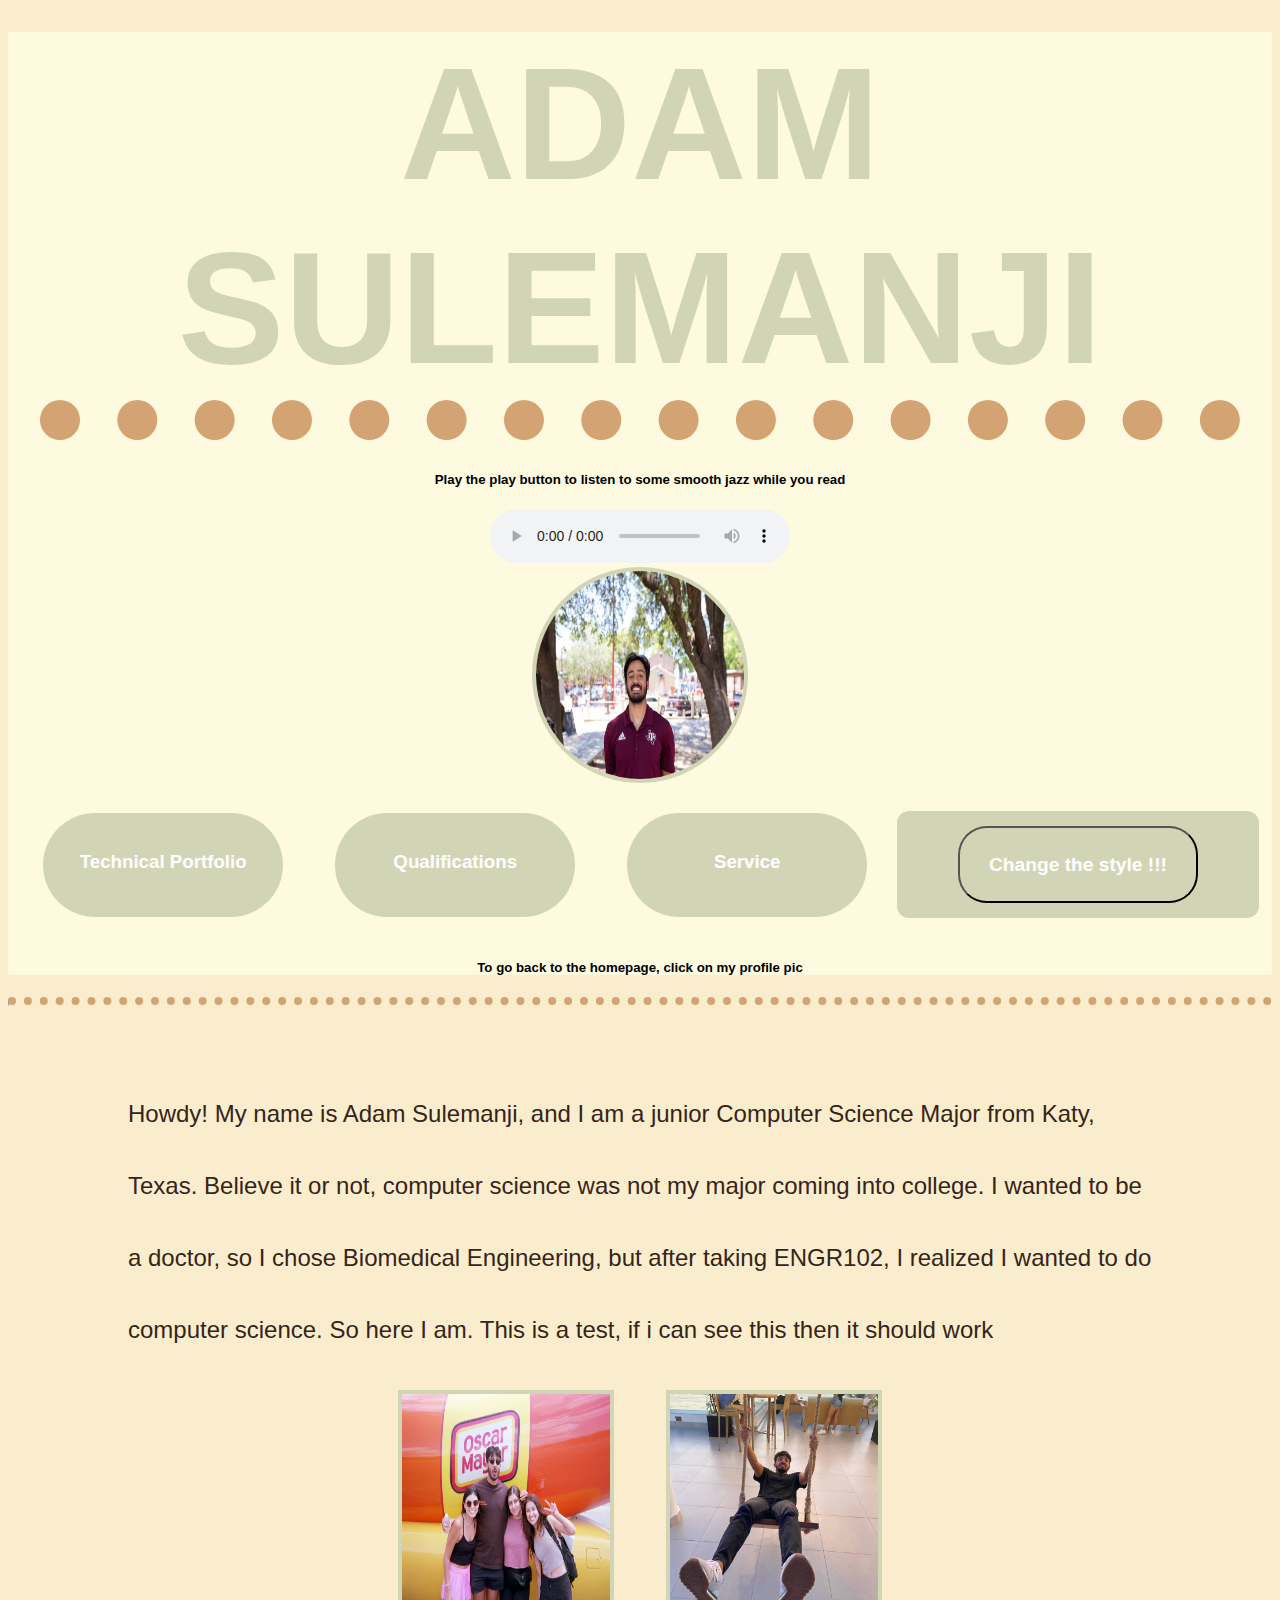
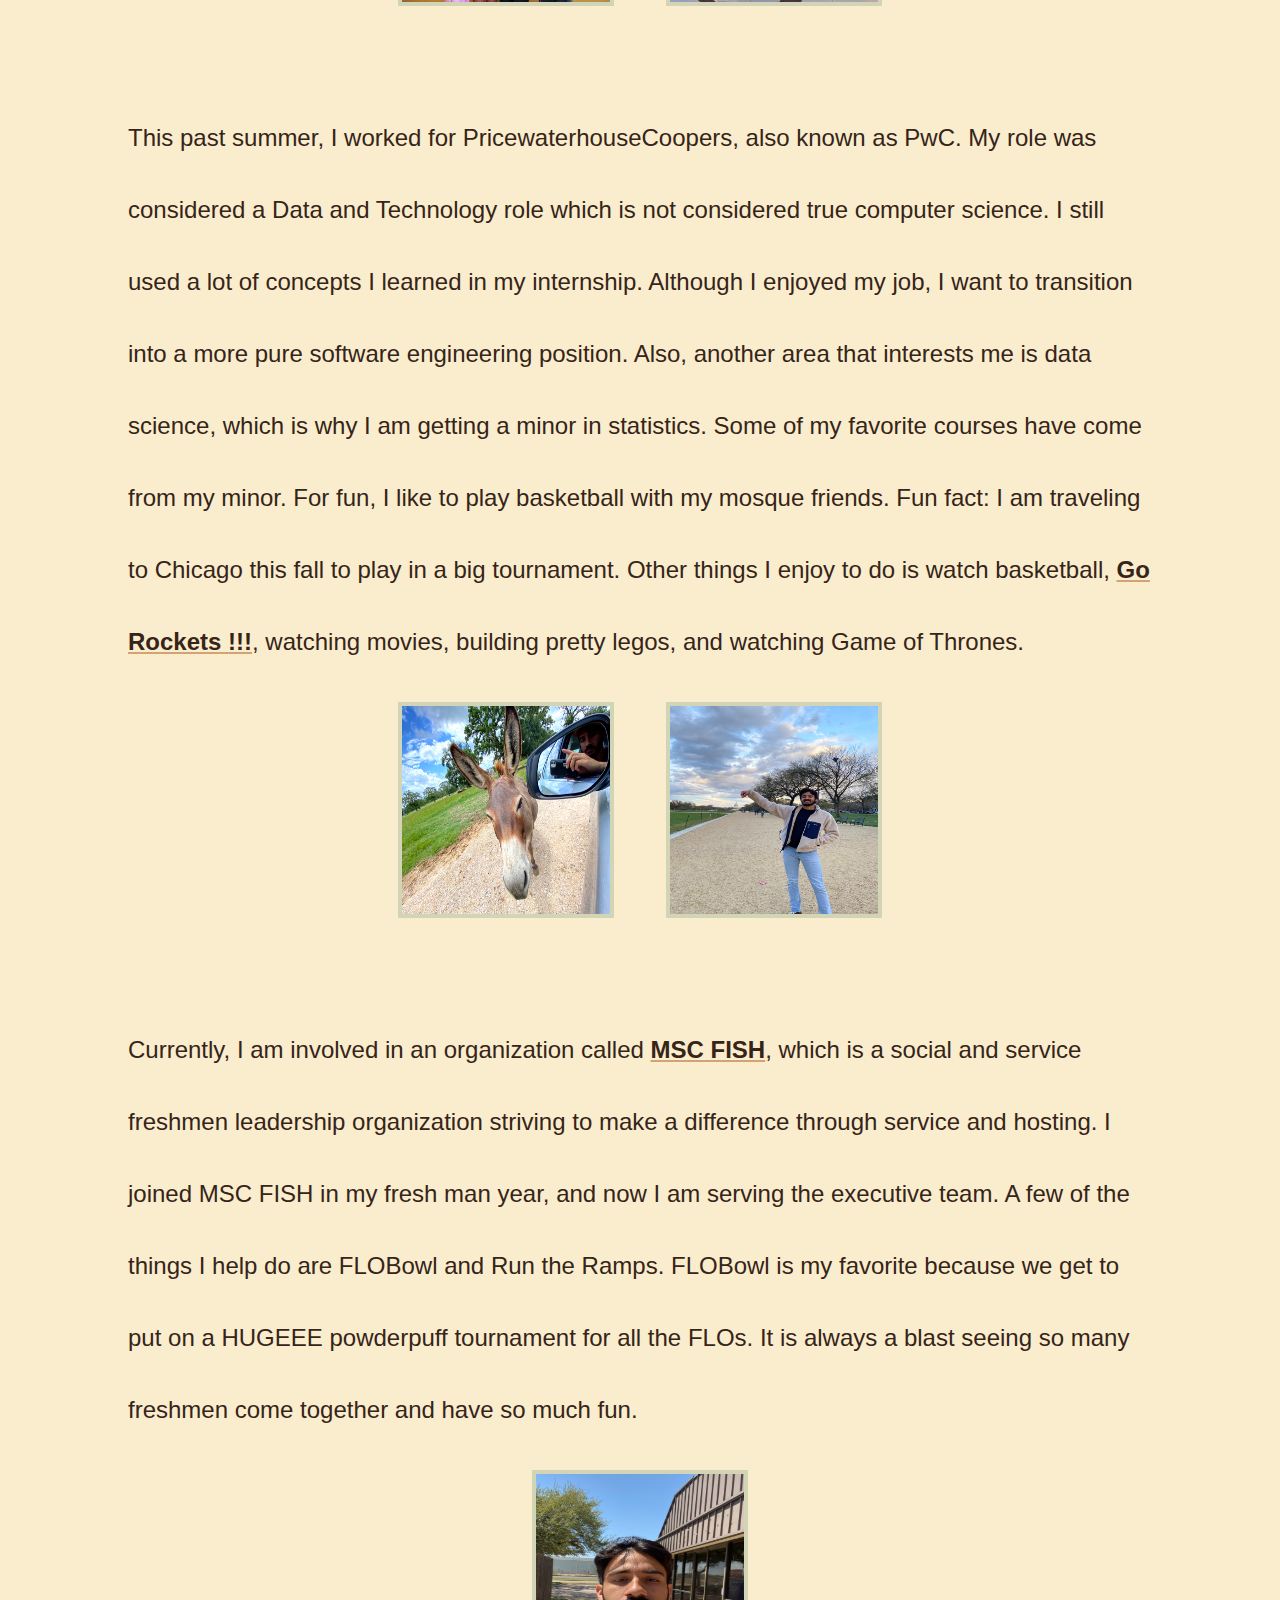
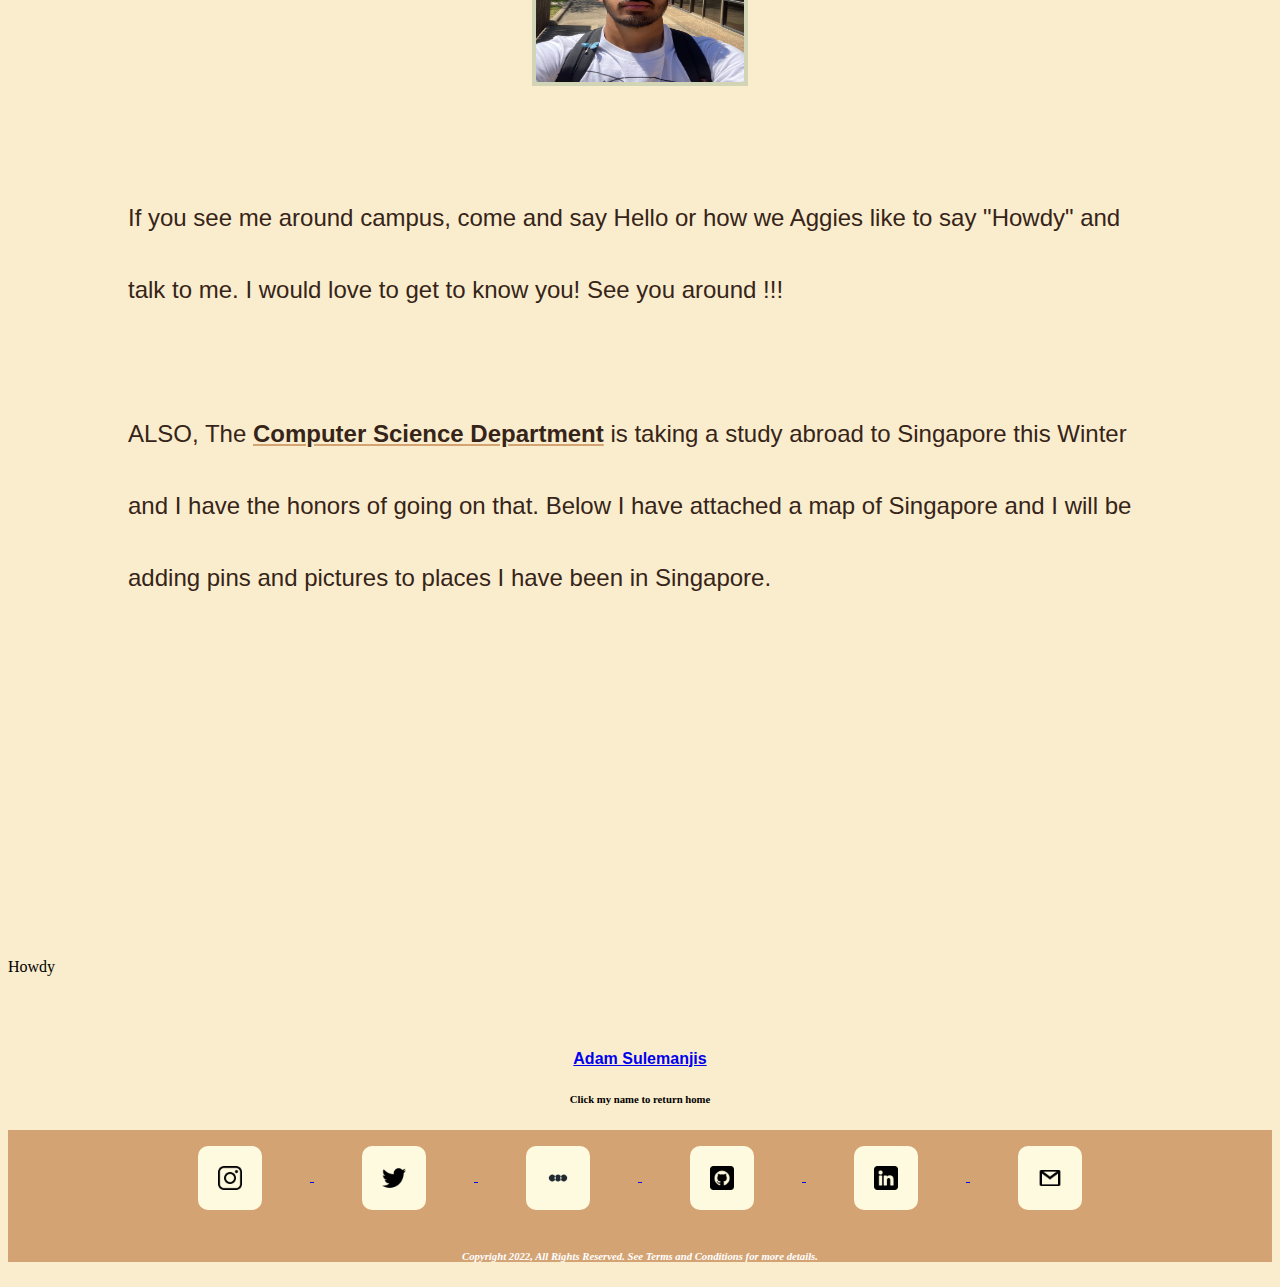
==== index.html @ b47b207d "lebron james" ====
<!DOCTYPE html>
<html lang = "en-US">
    <head>
        <title>Lebron James</title>
        <link rel="stylesheet" type="text/css" href="style2.css"></link>
    </head>
    <body class = "background-color">
        <script src="functions.js"></script>
        <header id = "heads">
            <div class = "name">
                <h1>Adam Sulemanji</h1>
            </div>
            <center>
                <h5 class = "small-texts">Play the play button to listen to some smooth jazz while you read</h5>
                <audio controls autoplay>
                    <source src="jazz_music.mp3" type="audio/mp3">
                </audio>
            </center>
            <div class = "container">
                <div class = "headshot">
                    <a href =  "index.html">
                        <img src= "pictures/headshot.jpg"> </img>
                    </a>
                </div>
                <div class = "text-headers">
                    <a href = "technical.html">
                        <h3>
                            Technical Portfolio
                        </h3>
                    </a>
                    <a href = "qualifications.html">
                        <h3>
                            Qualifications
                        </h3>
                    </a>
                    <a href = "service.html">
                        <h3>
                            Service
                        </h3>
                    </a>

                    <div class = "button">
                        <button type=”button” onclick="changeStyler()"><b>Change the style !!!</b></button>
                        <script src="functions.js"></script>
                    </div>
                </div>
                <h5 class = "small-texts">
                    To go back to the homepage, click on my profile pic
                </h5>
            </div>
        </header>
        <hr>
        <div class = "body-paragraph">
            <p id = "main-paragraph">
                Howdy! My name is Adam Sulemanji, and I am a junior Computer Science Major from Katy, Texas. Believe it or not, computer science was not my major
                coming into college. I wanted to be a doctor, so I chose Biomedical Engineering, but after taking ENGR102, I realized I wanted to do computer science.
                So here I am.

                This is a test, if i can see this then it should work
            </p>
            <center>
                <img src = "pictures/glizzy.jpg"> </img>
                <img src = "pictures/swing.jpg"> </img>
            </center>
            <p id = "main-paragraph"> This past summer, I worked for PricewaterhouseCoopers, also known as PwC. My role was considered a Data and Technology role
                which is not considered true computer science. I still used a lot of concepts I learned in my internship. Although I enjoyed my job, I want
                to transition into a more pure software engineering position. Also, another area that interests me is data science, which is why I am getting a minor
                in statistics. Some of my favorite courses have come from my minor. For fun, I like to play basketball with my mosque friends. Fun fact: I am traveling to
                Chicago this fall to play in a big tournament. Other things I enjoy to do is watch basketball, <a href = "https://www.nba.com/rockets" target = "_blank">Go Rockets !!!</a>, watching movies, building pretty legos, and watching Game of Thrones.
            </p>
                <center>
                    <img src = "pictures/donkey.jpg"> </img>
                    <img src = "pictures/holding.jpg"> </img>
                </center>
            <p id = "main-paragraph">Currently, I am involved in an organization called <a href = "https://fish.tamu.edu" target = "_blank">MSC FISH</a>, which is a social and service freshmen leadership organization striving to make a difference through service and hosting. I joined MSC FISH in my fresh
                man year, and now I am serving the executive team. A few of the things I help do are FLOBowl and Run the Ramps. FLOBowl is my favorite because we get to put on a HUGEEE powderpuff
                tournament for all the FLOs. It is always a blast seeing so many freshmen come together and have so much fun.
            </p>
                <center>
                    <img src = "pictures/haircut.jpg"> </img>
                </center>
            <p id = "main-paragraph">
                If you see me around campus, come and say Hello or how we Aggies like to say "Howdy" and talk to me. I would love to get to know you! See you around !!!
            </p>
            <p id = "main-paragraph">
                ALSO, The <a href = "https://engineering.tamu.edu/cse/index.html" target = "_blank">Computer Science Department</a> is taking a study abroad to Singapore this Winter and I have the honors of going on that. Below I have attached a map of Singapore
                and I will be adding pins and pictures to places I have been in Singapore. <br>
            </p>
            <center>
                <iframe src="https://www.google.com/maps/embed?pb=!1m18!1m12!1m3!1d255281.22544734253!2d103.70416642533152!3d1.3139961240717584!2m3!1f0!2f0!3f0!3m2!1i1024!2i768!4f13.1!3m3!1m2!1s0x31da11238a8b9375%3A0x887869cf52abf5c4!2sSingapore!5e0!3m2!1sen!2sus!4v1663107187063!5m2!1sen!2sus" width="400" height="300" style="border:0;" allowfullscreen="" loading="lazy" referrerpolicy="no-referrer-when-downgrade"></iframe>
            </center>

        </div>
        <div id="google_translate_element"></div>
        <script type="text/javascript">
        function googleTranslateElementInit() {
            new google.translate.TranslateElement({pageLanguage: 'en'}, 'google_translate_element');
        }
        </script>
        <script type="text/javascript" src="//translate.google.com/translate_a/element.js?cb=googleTranslateElementInit"></script>
        <p>Howdy</p>
        


        <div class = "body-paragraph">
            <br></br>
        </div>
        <div>
            <h4 style = "text-align: center;">
                <a href = "index.html">
                    Adam Sulemanjis
                </a>
            </h4>
            <center>
                <h6>Click my name to return home</h6>
            </center>
        </div>
        <h4 style = "text-align: center;">
        </h4>
        <footer id = "footer">
            <div class = "link-footers">
                <a href = "https://www.instagram.com/adam_sulemanji/" target="_blank">
                    <img src = "icons/instagram.png">
                </img>
                </a>
                <a href = "https://twitter.com/adam_sulemanji" target="_blank">
                    <img src = "icons/twitter.png">
                    </img>
                </a>
                <a href = "https://letterboxd.com/adamsulemanji/" target="_blank">
                    <img src = "icons/letterboxd-modified.png">
                    </img>
                </a>
                <a href = "https://github.com/adamsulemanji" target="_blank">
                    <img src = "icons/github.png">
                    </img>
                </a>
                <a href = "https://www.linkedin.com/in/adamsulemanji/" target="_blank">
                    <img src = "icons/linkedin.png">
                    </img>
                </a>
                <a href = "adam.k.sulemanji@gmail.com" target="_blank">
                    <img src = "icons/email.png">
                </img>
                </a>

            </div>
            <h6 class = "tag">
                <I>
                    Copyright 2022, All Rights Reserved. See Terms and Conditions for more details.
                </I>
            </h6>
        </footer>
    </body>
</html>
---- style2.css ----
body {
    font-family: 'Georgia', serif;
    font-weight: 400;
    background-color: #faedcd;
}

h1, h2, h3, h4, h5, h6 p {
    font-family: 'Georgia', sans-serif;
    font-weight: 700;;
}

.background-color body {
    color:#fefae0;
}

.name h1 {
    color: #d2d5b5;
    /* text-decoration: underline; */
    border-bottom: .25em dotted #d4a373;
    text-decoration-thickness: .25em;
    text-decoration-color: #d4a373;
    text-transform: uppercase;
    text-align: center;
    vertical-align: auto;
    font-size: 10em;
    margin: .2em;
    transition-duration: .5s;
}

.name h1:hover {
    color: #d4a373;
    text-decoration-color: #d2d5b5;
    border-bottom: .25em dotted #d2d5b5;
    /* transition-duration: .5s; */
}

.container {
    text-align: center;
  }

.headshot {
    width: 13em;
    height: 13em;
    display: inline;
    
}

#heads {
    background-color: #fefae0;
    width: 100%;
}
.headshot img {
    width: 13em;
    height: 13em;
    border: .25em solid;
    border-color: #d2d5b5;
    border-radius: 13em;
    vertical-align: middle;
    margin-left: 1.5em;
    margin-right: 1.5em;
    margin-bottom: 1.5em;
    transition-duration: .5s;
    

}

.headshot img:hover {
    transform: scale(2);
    
}

hr {
    border-top: .5em dotted #d4a373;
}


.text-headers a {
    text-decoration: none;
    color: white;
    display: inline-block;
    text-align: center;
    border-radius: 12.5em;
    background: #d2d5b5;
    padding: 1.25em; 
    width: 12.5em;
    height: 4em; 
    vertical-align: middle;
    justify-content: space-between;
    margin-left: 1.5em;
    margin-right: 1.5em;
    transition-duration: .5s;

    
}

#main-paragraph {
    line-height: 3em;
    font-weight: 200;
}

.text-headers {
    text-align: center;
    display: inline-block;
    justify-content: space-around;
    margin-bottom: 1em;
}


#footer {
    background-color:#d4a373;
    border: #d2d5b5;
    
}


.link-footers  {
    text-align: center;
    color: #d4a373;
    padding: 1em;
    margin: 0em;
    border-radius: 1.5em;
}

.link-footers img {
    margin-left: 3em;
    margin-right: 3em;
    border-radius: .625em;
    background: #fefae0;
    border-color: #d2d5b5;
    padding: 1.25em; 
    width: 1.5em;
    height: 1.5em; 
    vertical-align: middle;
    display: inline-block;
    transition-duration: .5s;

}

.link-footers img:hover {
    transform: scale(1.25);
    background: #d4a373;
    
}


.body-paragraph p {
    color: #362419;
    margin-top: 3em;
    margin-right: 5em;
    margin-left: 5em;
    font-family: 'Garamond', sans-serif;
    font-size: x-large;
}

/* style the image within the body paragraph class to match the other images and objects on the page */
.body-paragraph img {
    width: 13em;
    height: 13em;
    border: .25em solid;
    border-color: #d2d5b5;
    /* border-radius: 13em; */
    vertical-align: middle;
    margin-left: 1.5em;
    margin-right: 1.5em;
    margin-bottom: 1.5em;
    transition-duration: .5s;
}
/* create a styling for a button that matches the styling of this css file */
.button {
    background-color: #d2d5b5;
    border: none;
    color: white;
    padding: 15px 32px;
    text-align: center;
    text-decoration: none;
    display: inline-block;
    font-size: 16px;
    margin: 4px 2px;
    cursor: pointer;
    border-radius: 12px;
}

/* style the class resume that matches the rest of the text styling */
.resume h3 {
    color: white;
    font-family: 'Karla', sans-serif;
    font-size: large;
    text-decoration: none;
    display: inline-block;
    text-align: center;
    border-radius: 1.5em;
    background: #d2d5b5;
    padding: 1.25em; 
    width: 12.5em;
    height: 1.5em; 
    vertical-align: middle;
    justify-content: space-between;
    margin-left: 1.5em;
    margin-right: 1.5em;
    transition-duration: .5s;
}

.resume h3:hover {
    background-color: #d4a373;
    color: #d2d5b5;
    font-size: x-large;
}

/* match the button within container with the style of text-header a */
.container button {
   /* Match the style of other things within the container class */
    text-decoration: none;
    color: white;
    display: inline-block;
    text-align: center;
    border-radius: 1.5em;
    background: #d2d5b5;
    padding: 1.25em; 
    width: 12.5em;
    height: 4em; 
    vertical-align: middle;
    justify-content: space-between;
    margin-left: 1.5em;
    margin-right: 1.5em;
    font-size: larger;
    transition-duration: .5s;
}

.container button:hover {
    background: #d4a373;
    color: #d2d5b5;
    transform: scale(1.25);
    
}

.side-by-side>* {
    float: right;
    margin-right: 5px;
}

/* increase font and change background color of text-headers to pink on hover */
.text-headers a:hover {
    background-color: #d4a373;
    color: #d2d5b5;
    font-size: larger;
}

.text-headers button:hover {
    background-color: #d4a373;
    color: #d2d5b5;
    /* font-size: larger; */
}

.body-paragraph img:hover {
    transform: scale(2);
    background: #d4a373;
    
}   



.service-pics img:hover {
    transform: scale(1.5);
    background: #d4a373;
    
}

#main-paragraph a {
    text-decoration: none;
    color: #362419;
    font-weight: 700;
    transition-duration: .5s;
    text-decoration: underline;
    text-decoration-color: #d4a373;
}

.small-texts h5 {
    color: #362419;
}

.tag {
    text-align: center;
    text-decoration: none;
    color: white;
}
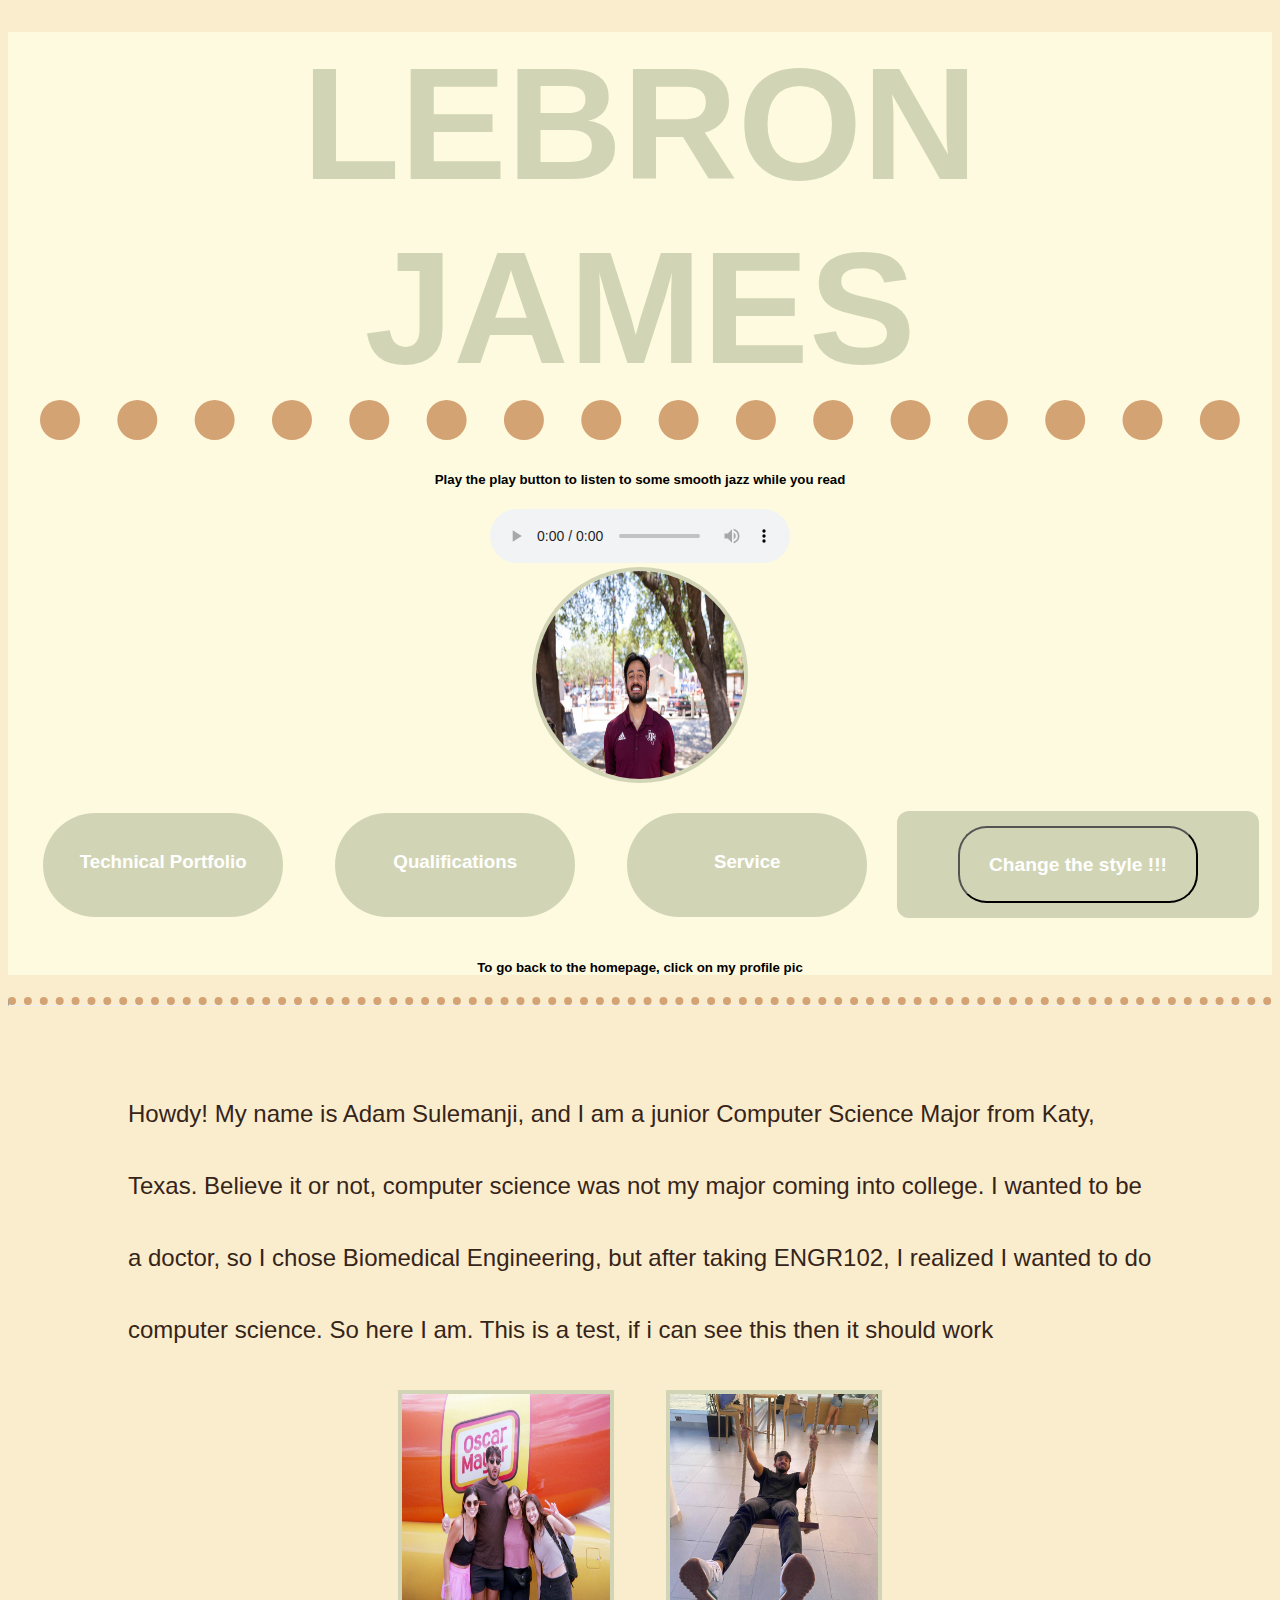
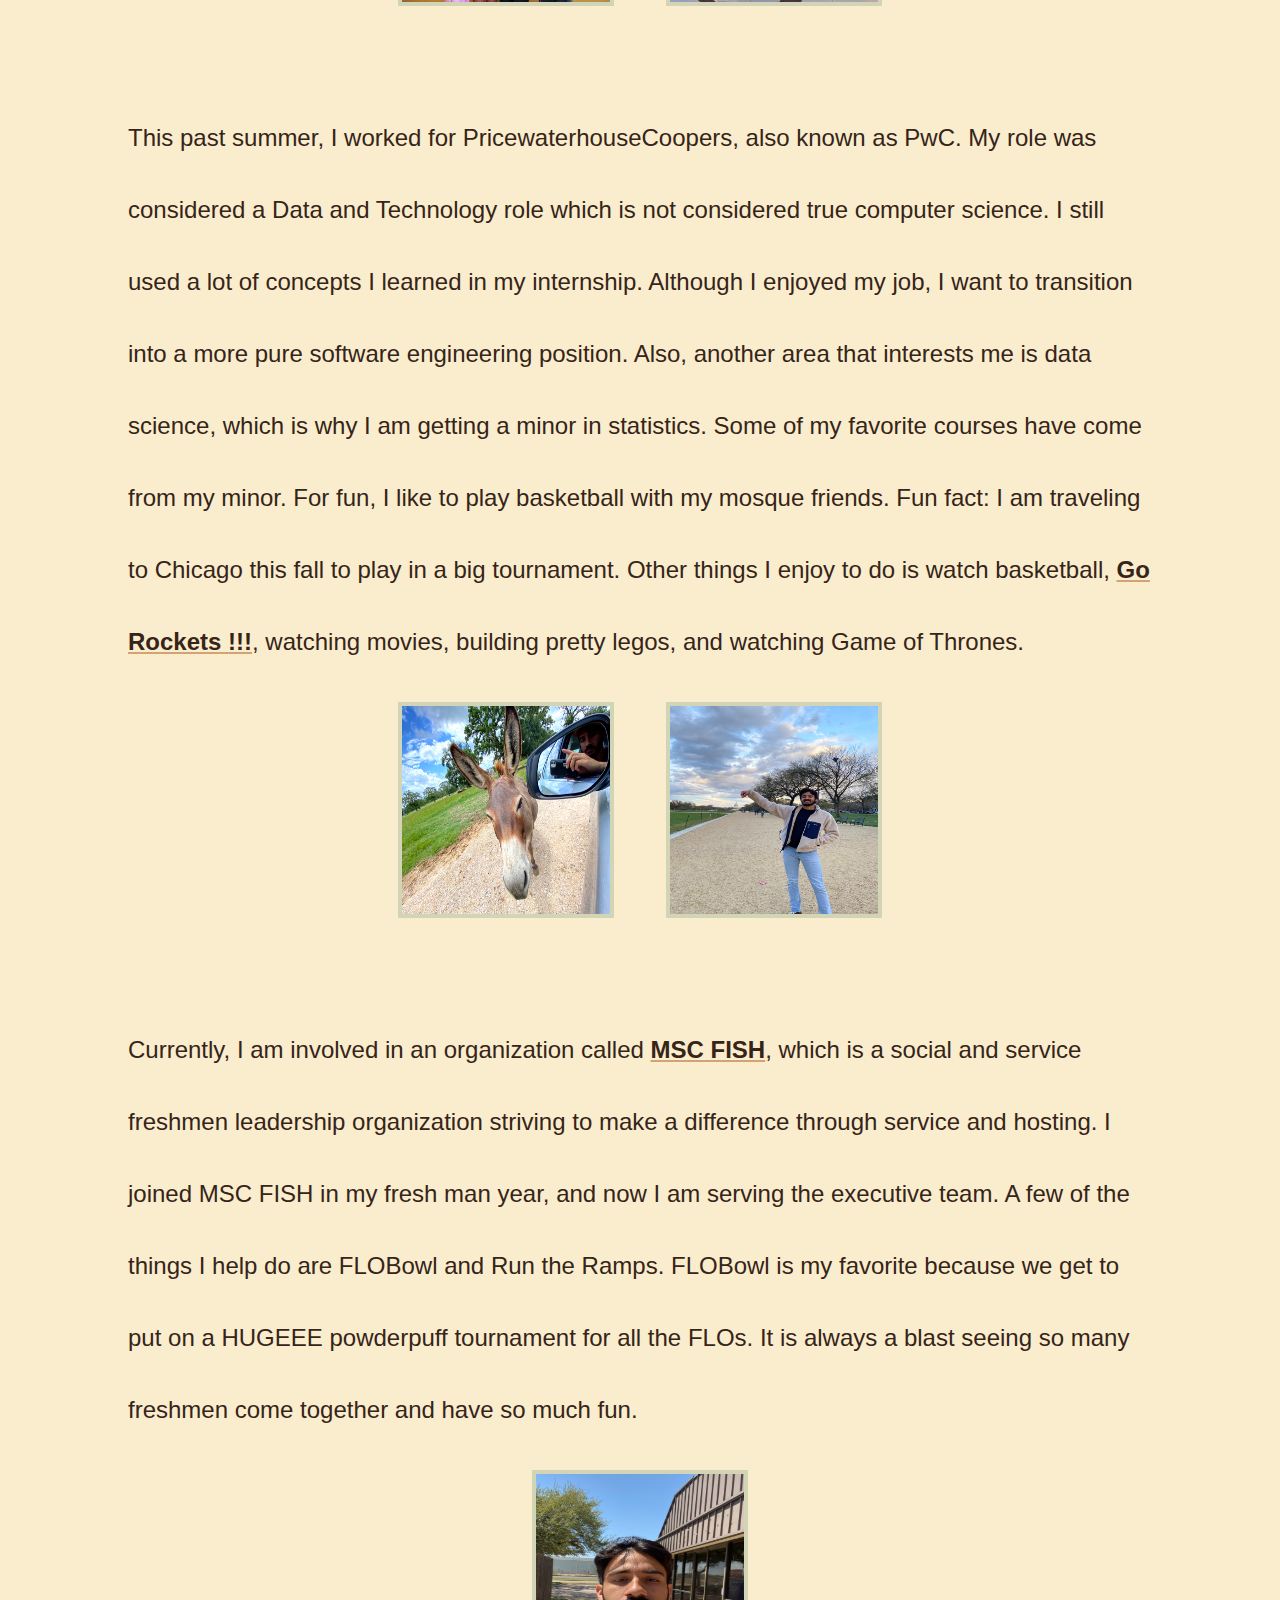
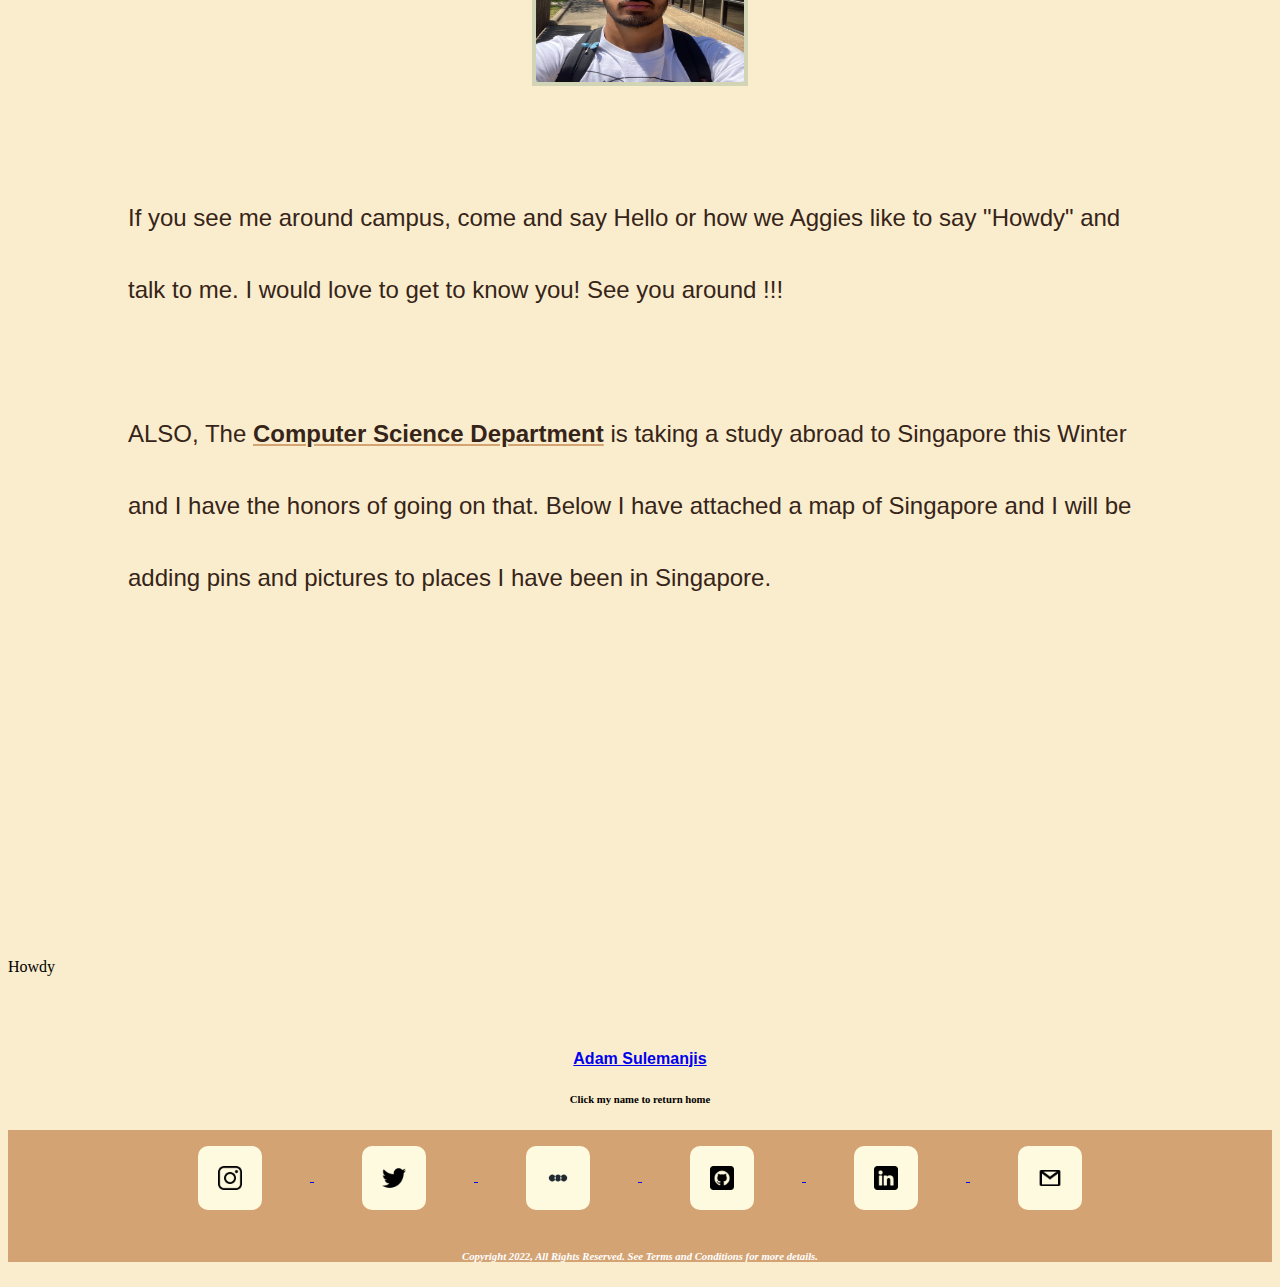
==== commit f7f6ba6d: "lebron jamesssss" ====
--- a/index.html
+++ b/index.html
@@ -8,7 +8,7 @@
         <script src="functions.js"></script>
         <header id = "heads">
             <div class = "name">
-                <h1>Adam Sulemanji</h1>
+                <h1>Lebron James</h1>
             </div>
             <center>
                 <h5 class = "small-texts">Play the play button to listen to some smooth jazz while you read</h5>
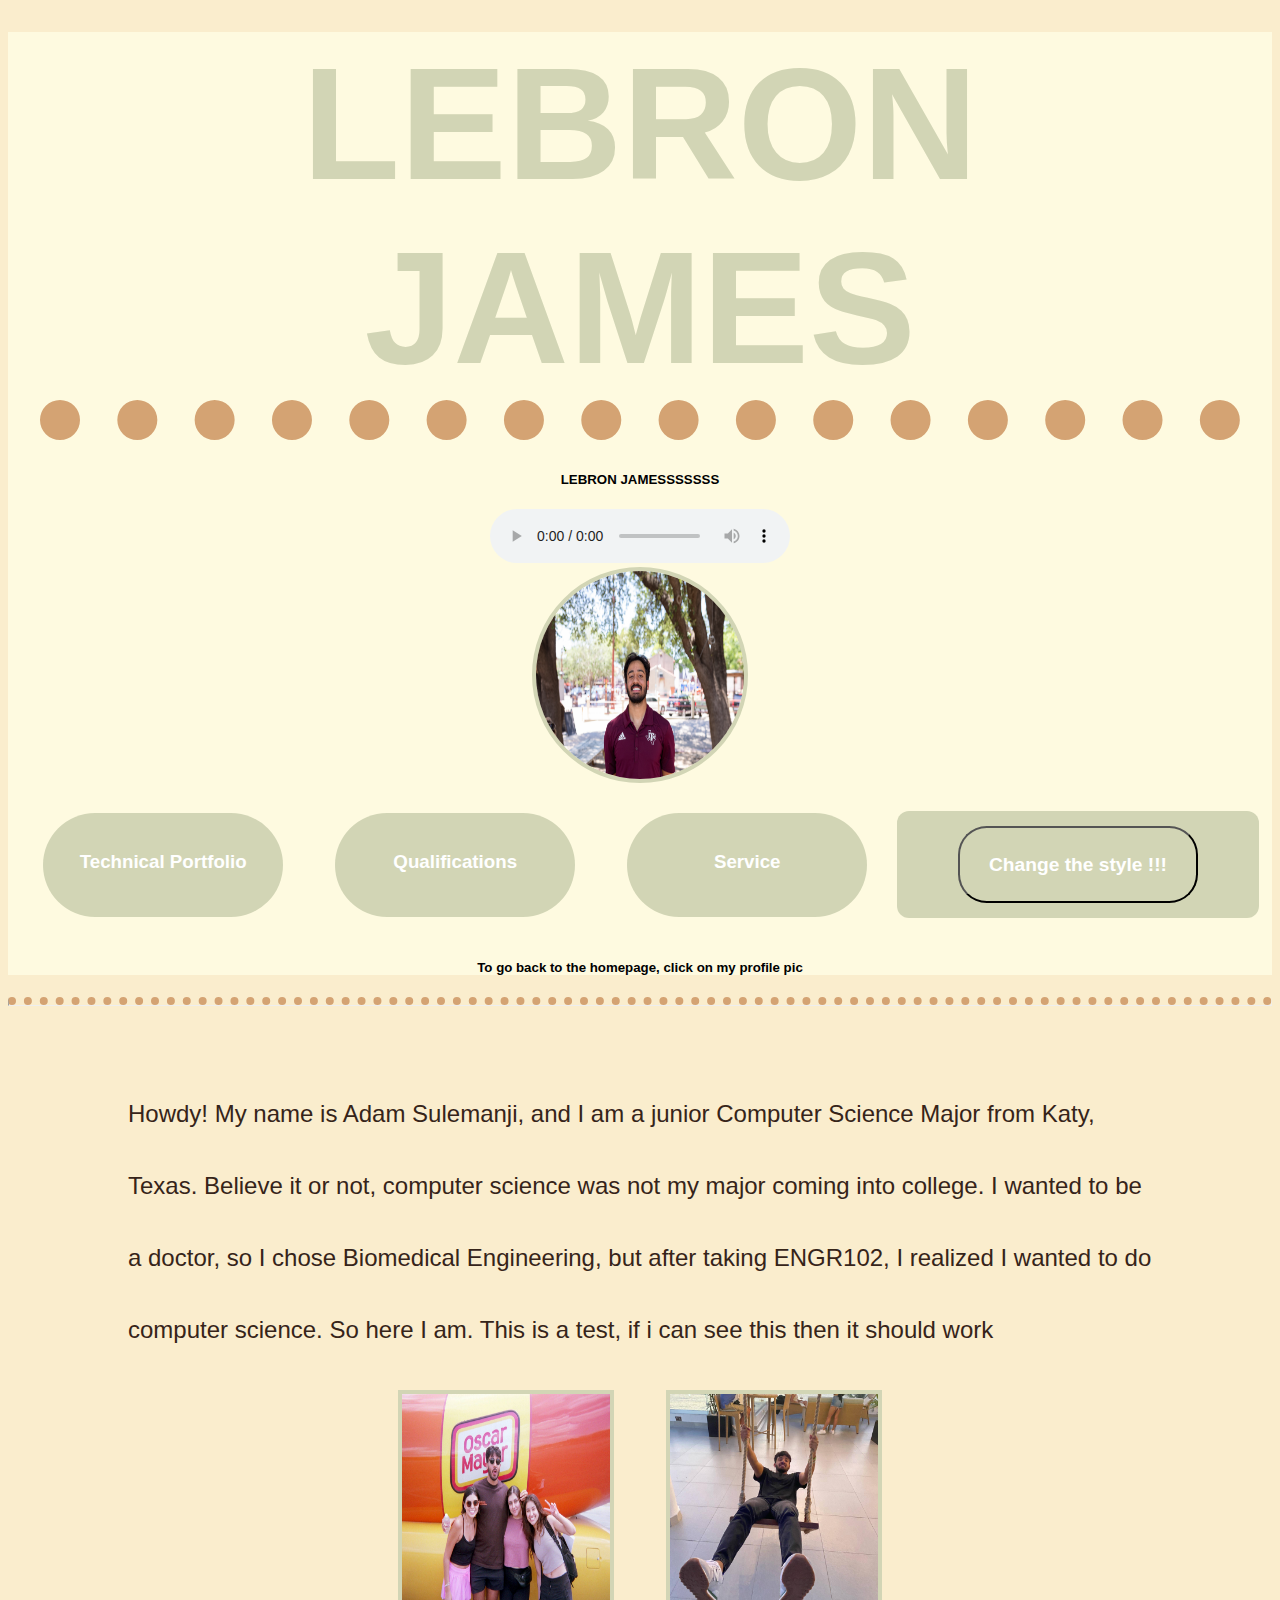
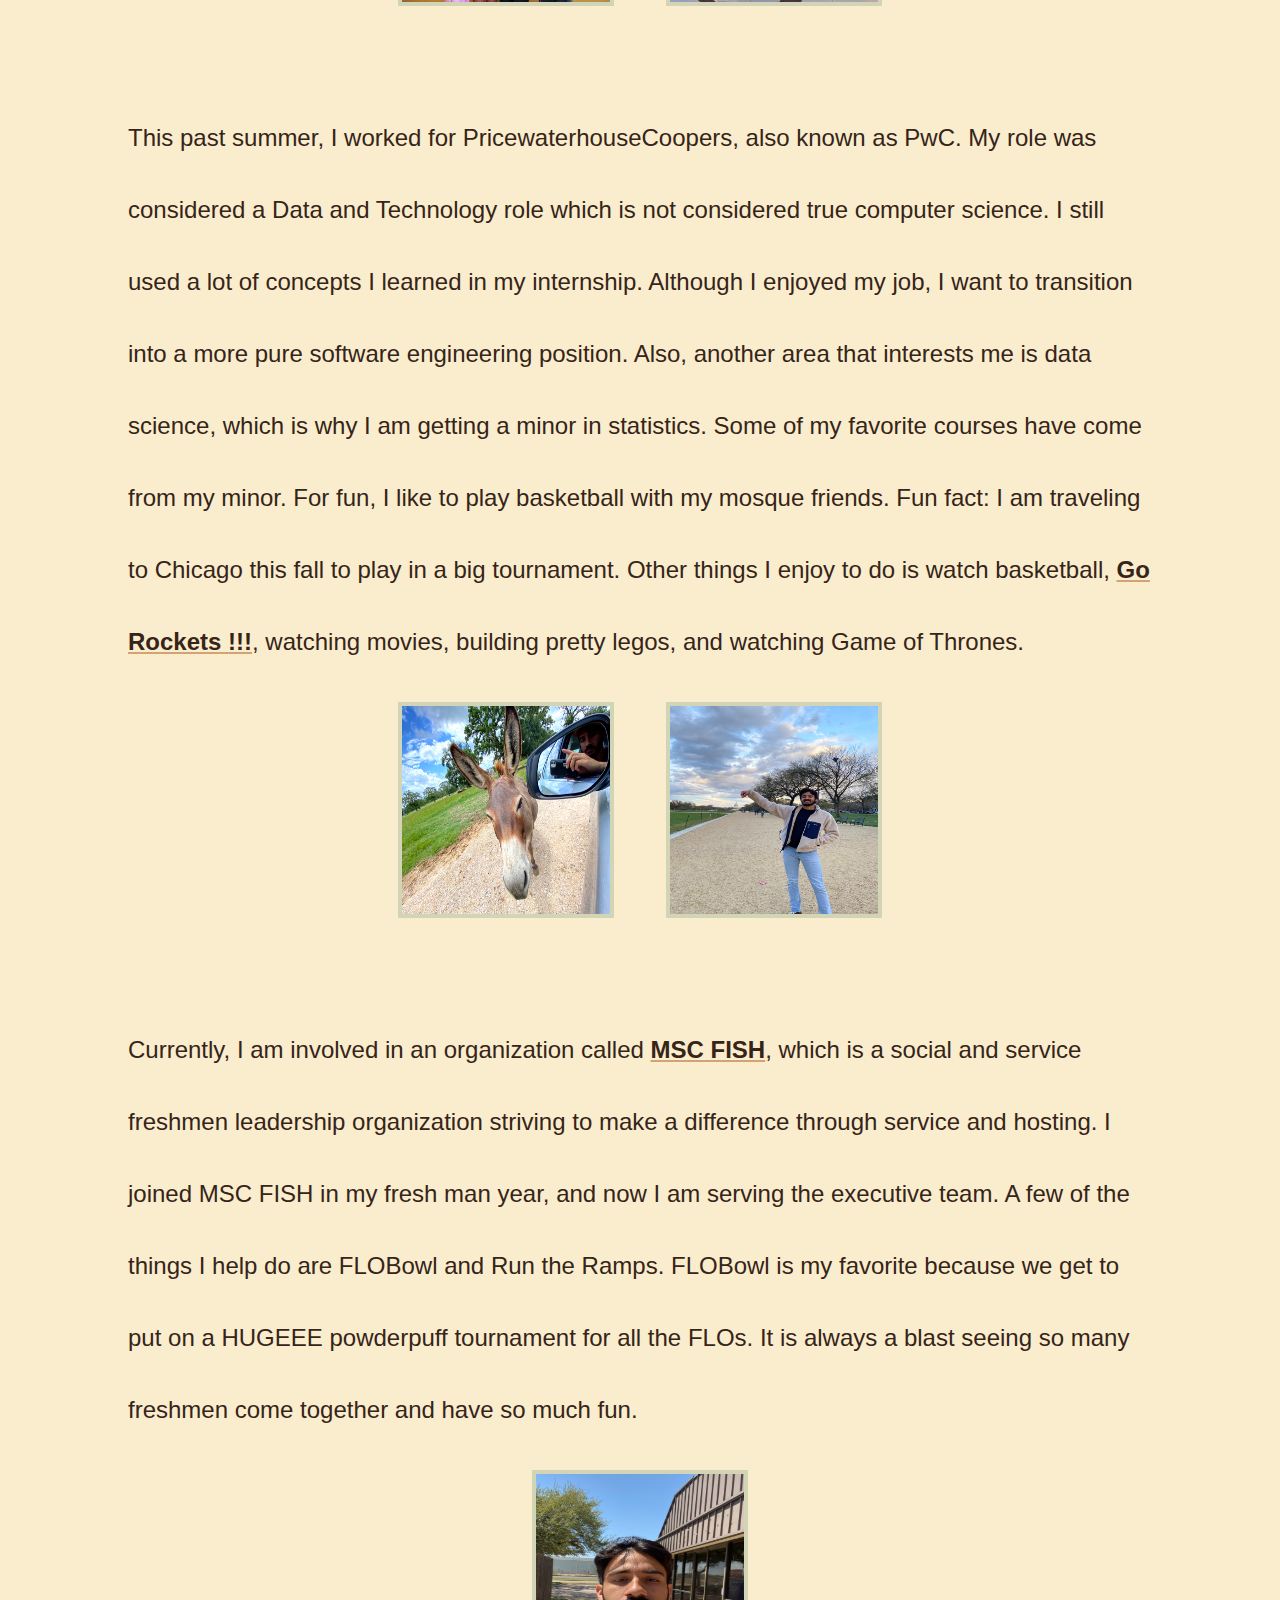
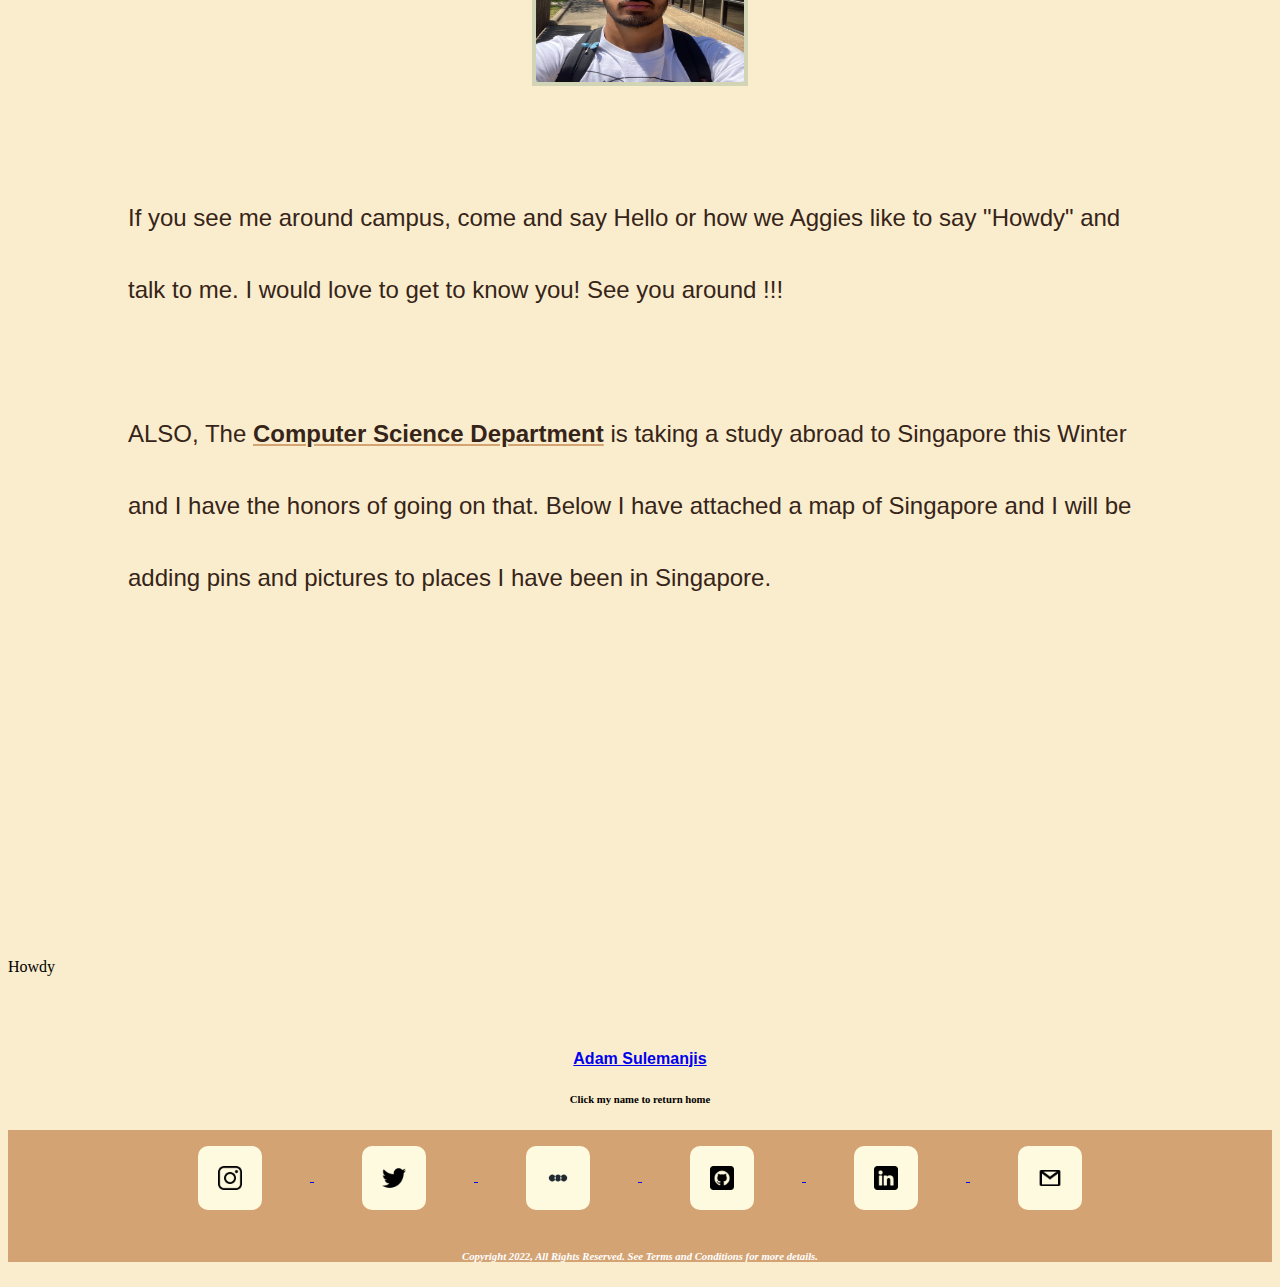
==== commit 6d748a13: "lebron is my king" ====
--- a/index.html
+++ b/index.html
@@ -11,7 +11,7 @@
                 <h1>Lebron James</h1>
             </div>
             <center>
-                <h5 class = "small-texts">Play the play button to listen to some smooth jazz while you read</h5>
+                <h5 class = "small-texts">LEBRON JAMESSSSSSS</h5>
                 <audio controls autoplay>
                     <source src="jazz_music.mp3" type="audio/mp3">
                 </audio>
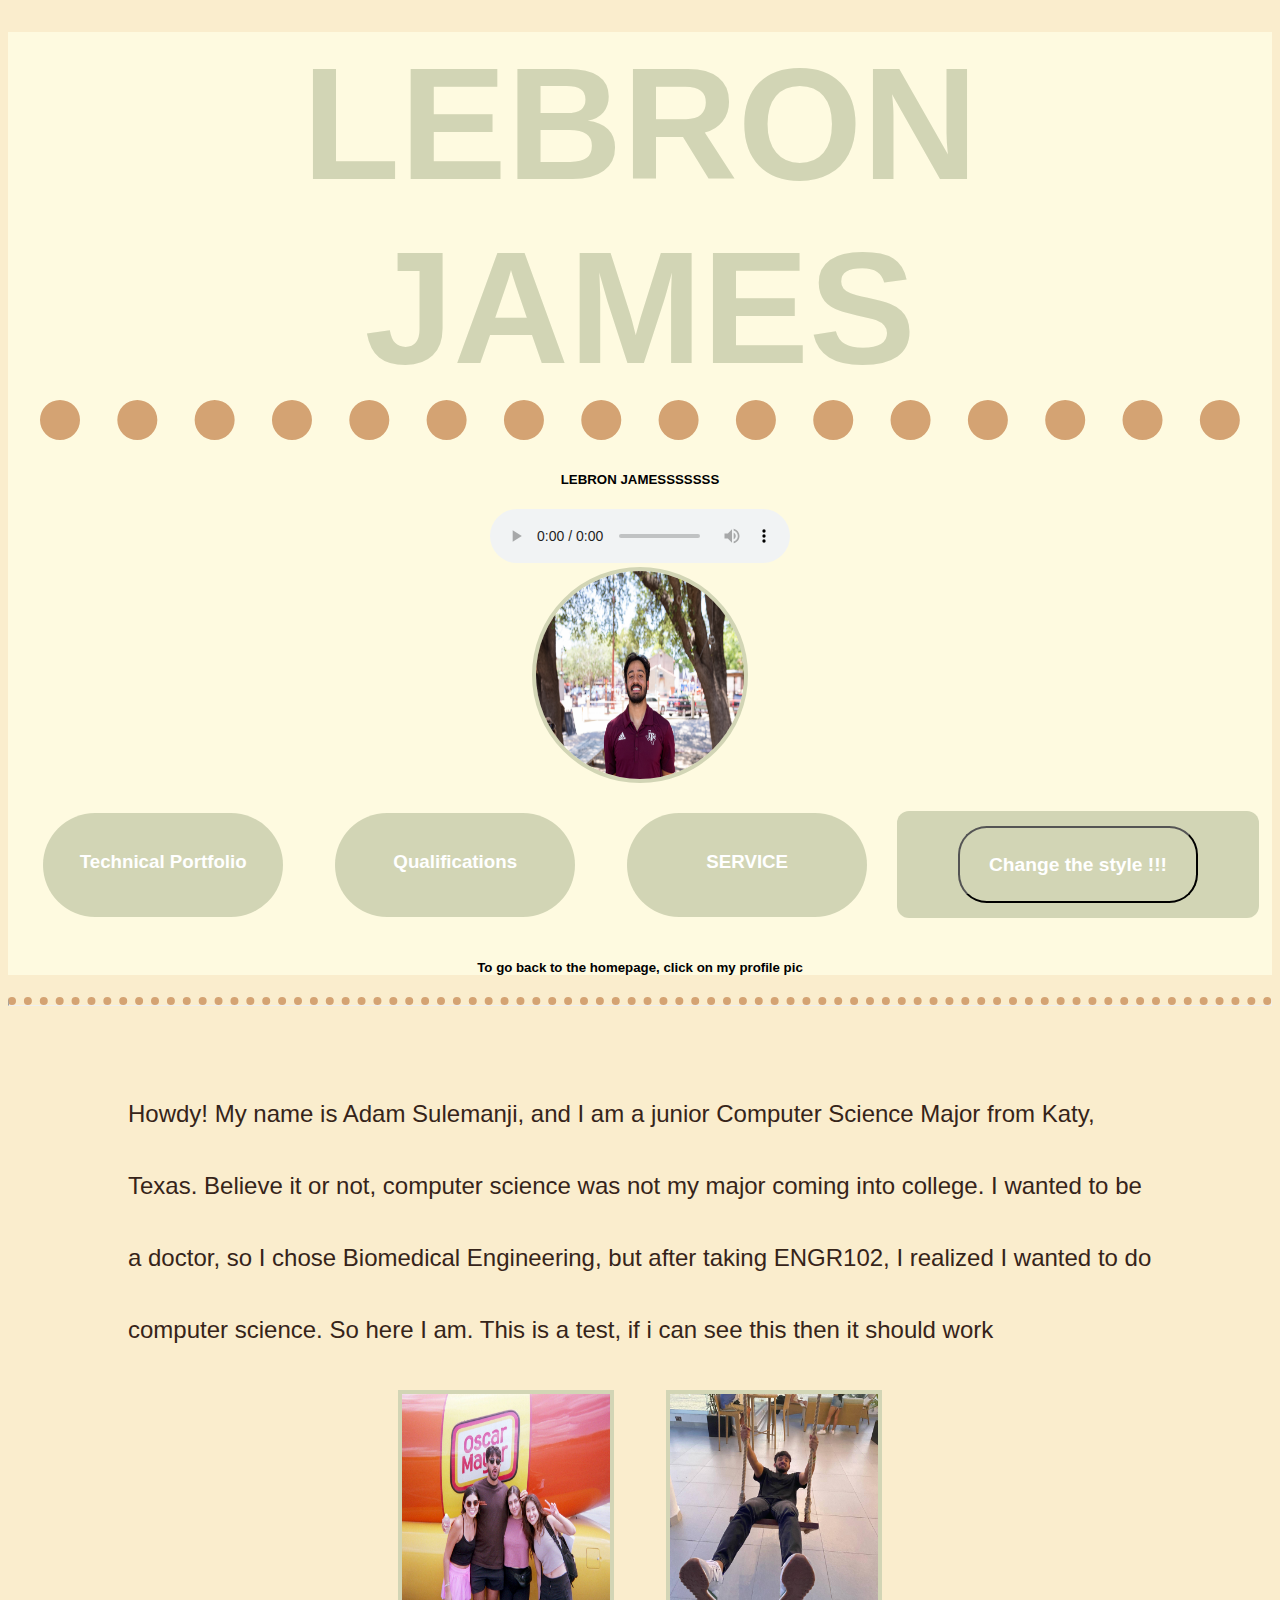
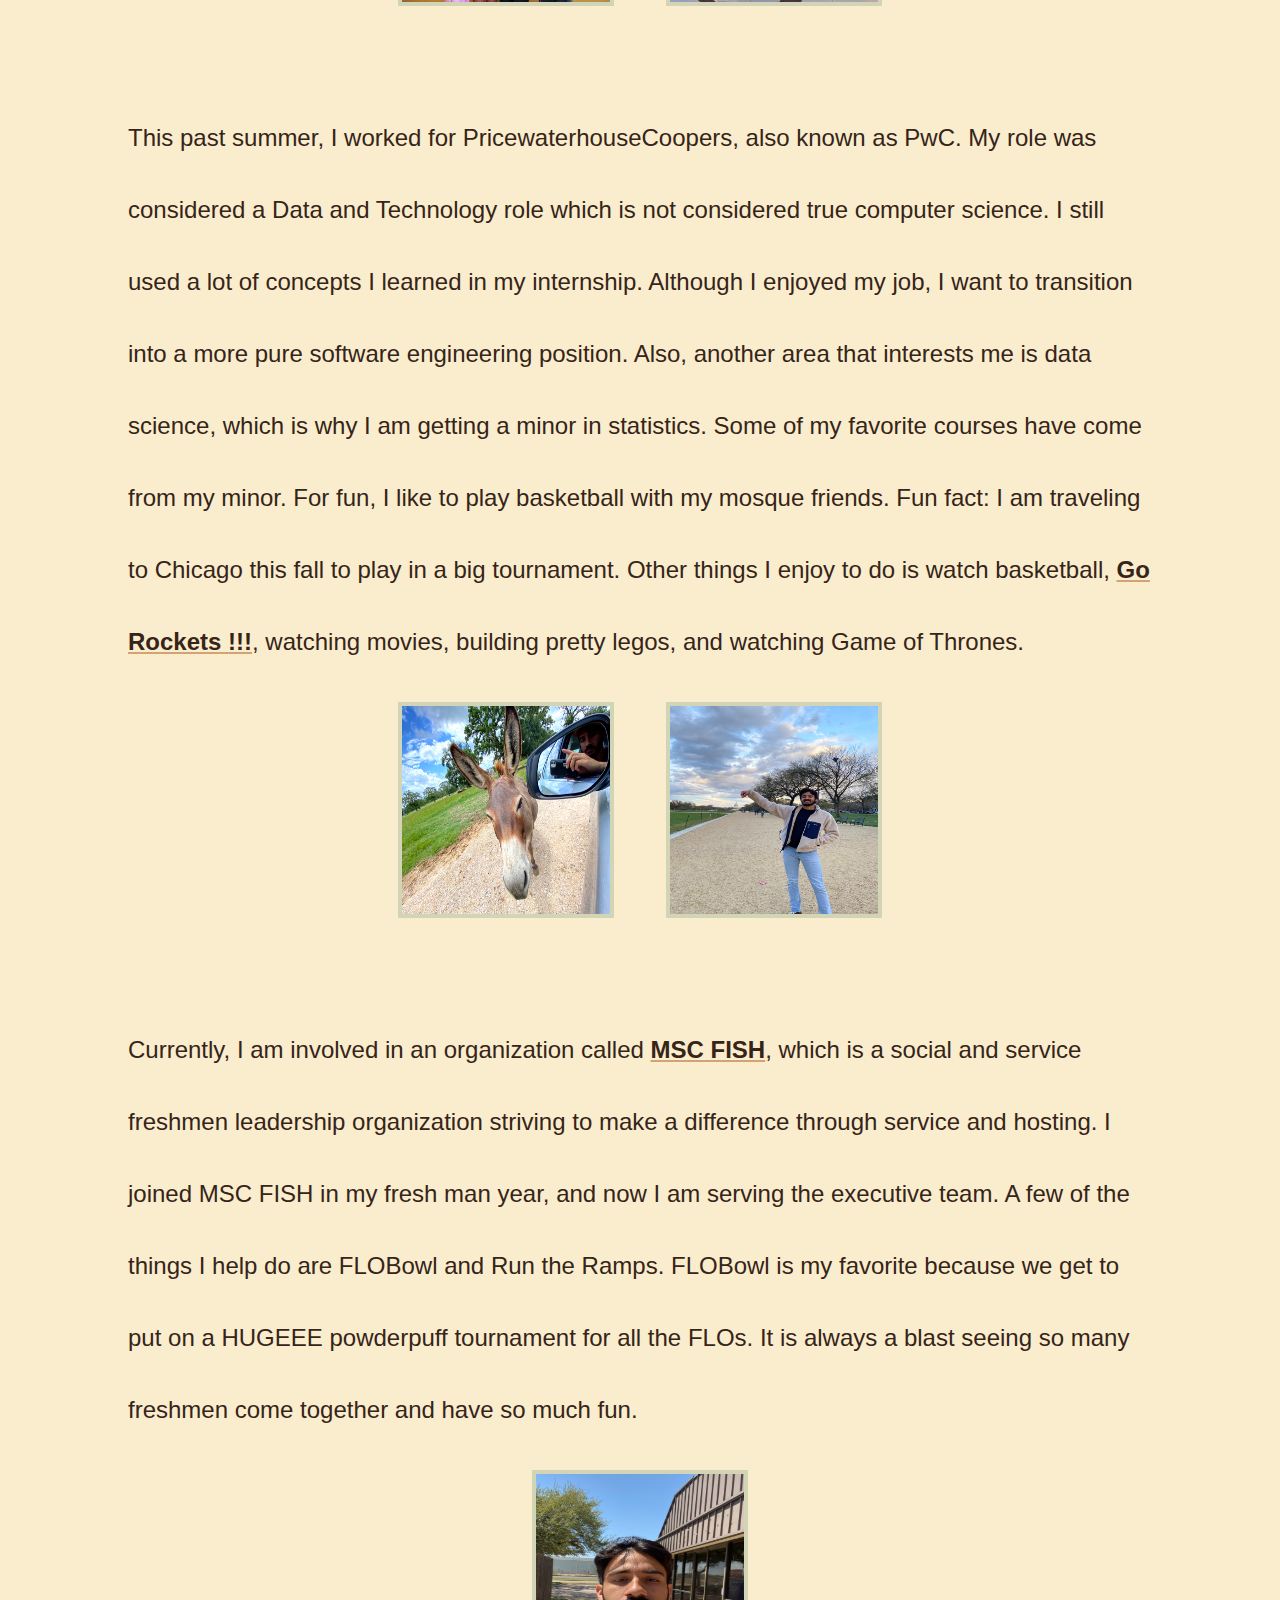
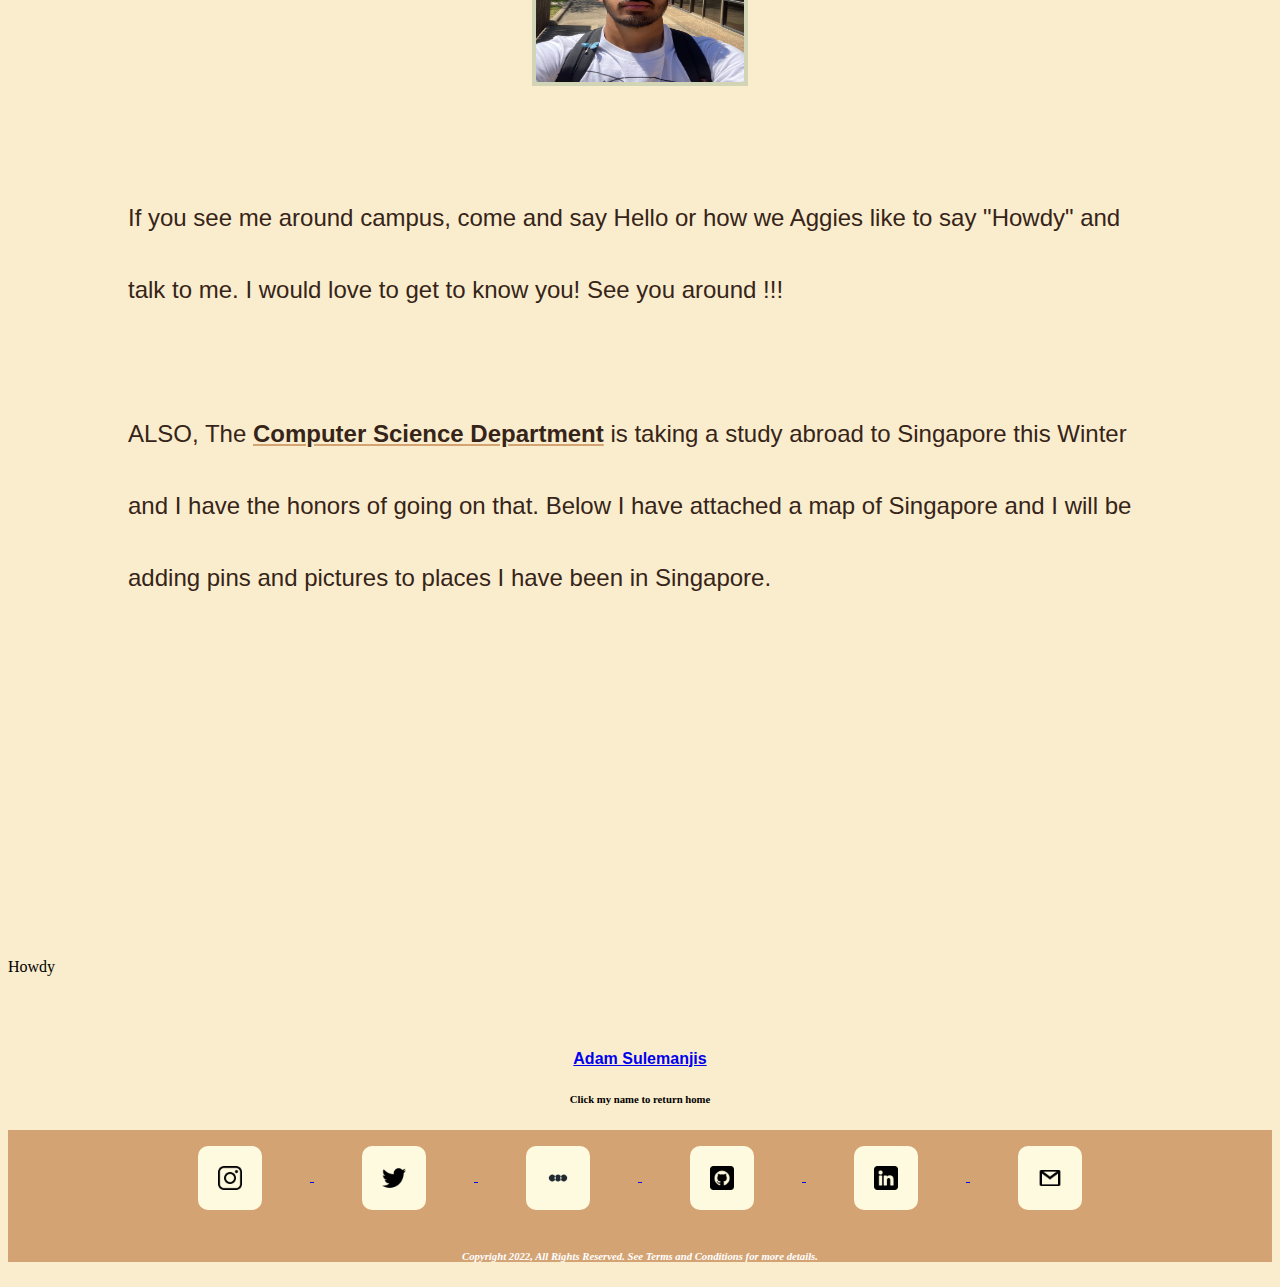
==== commit a38e9d25: "changing service name" ====
--- a/index.html
+++ b/index.html
@@ -35,7 +35,7 @@
                     </a>
                     <a href = "service.html">
                         <h3>
-                            Service
+                            SERVICE
                         </h3>
                     </a>
 
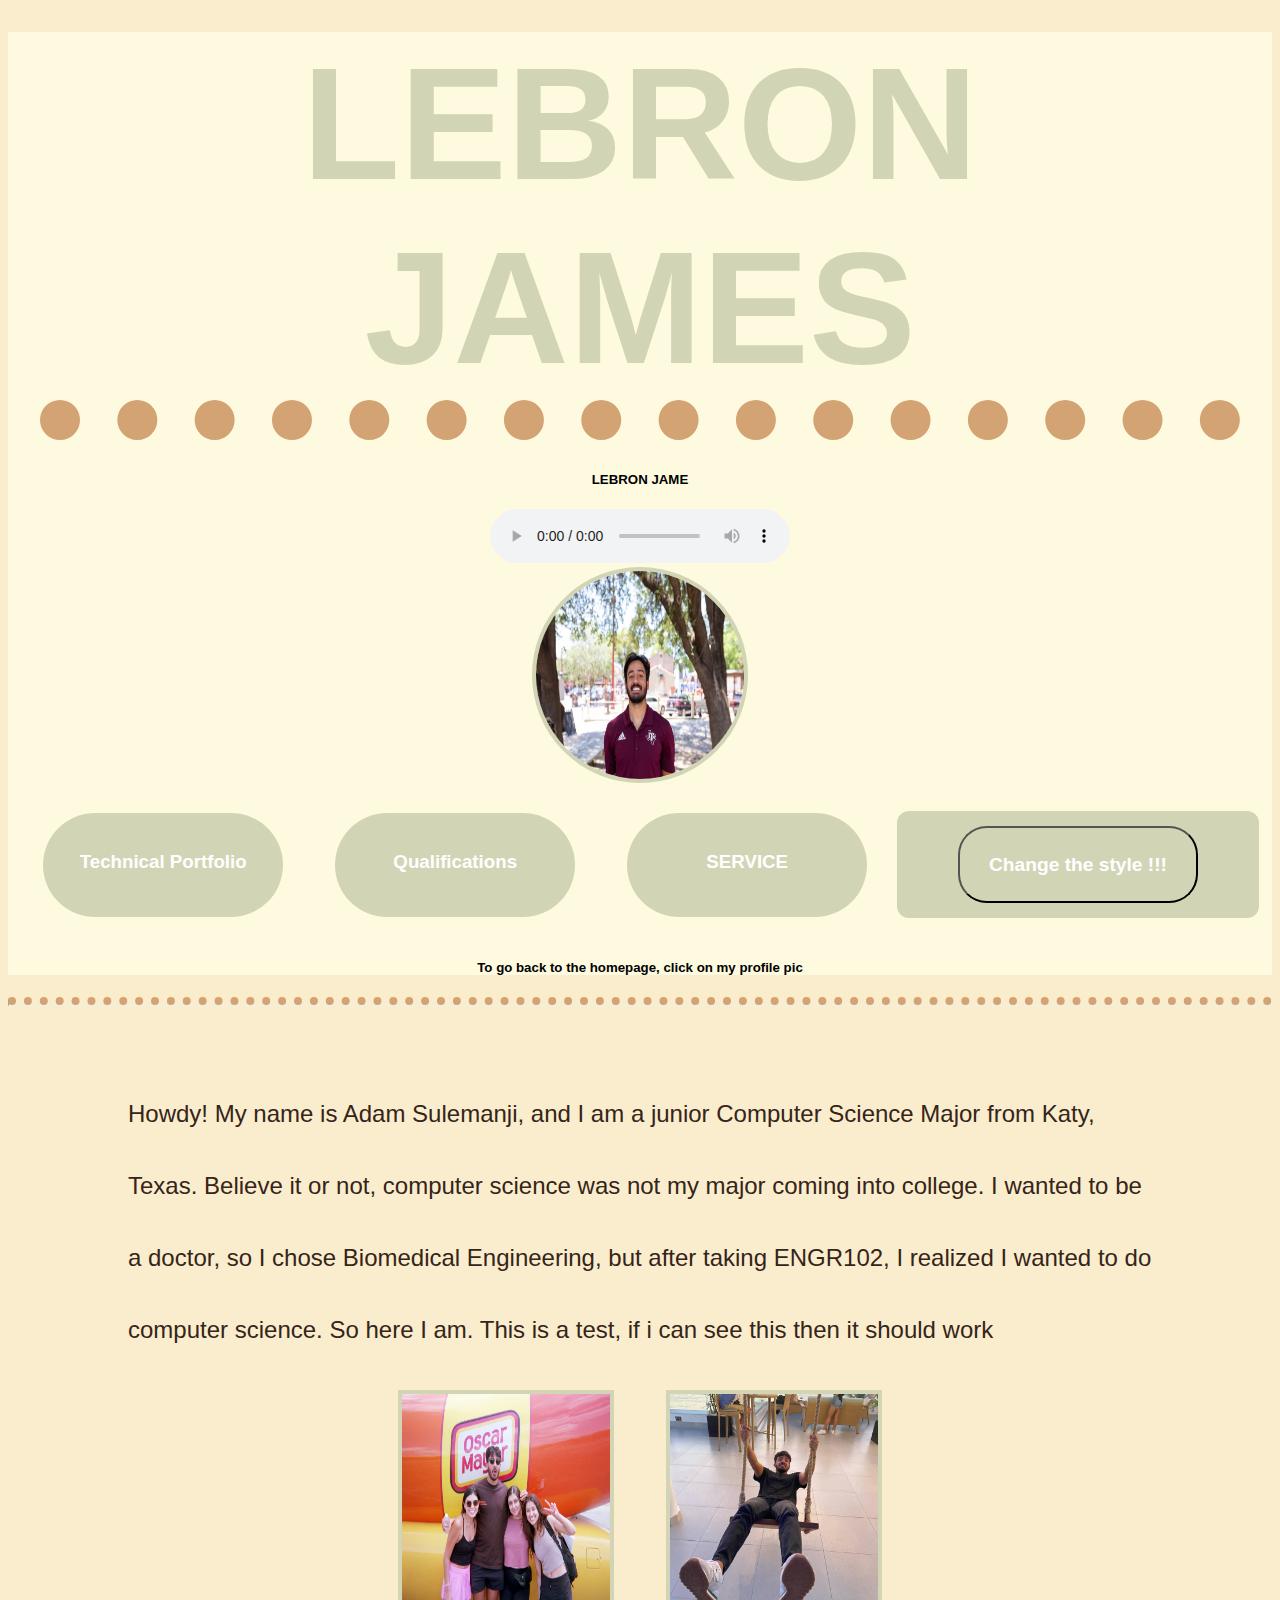
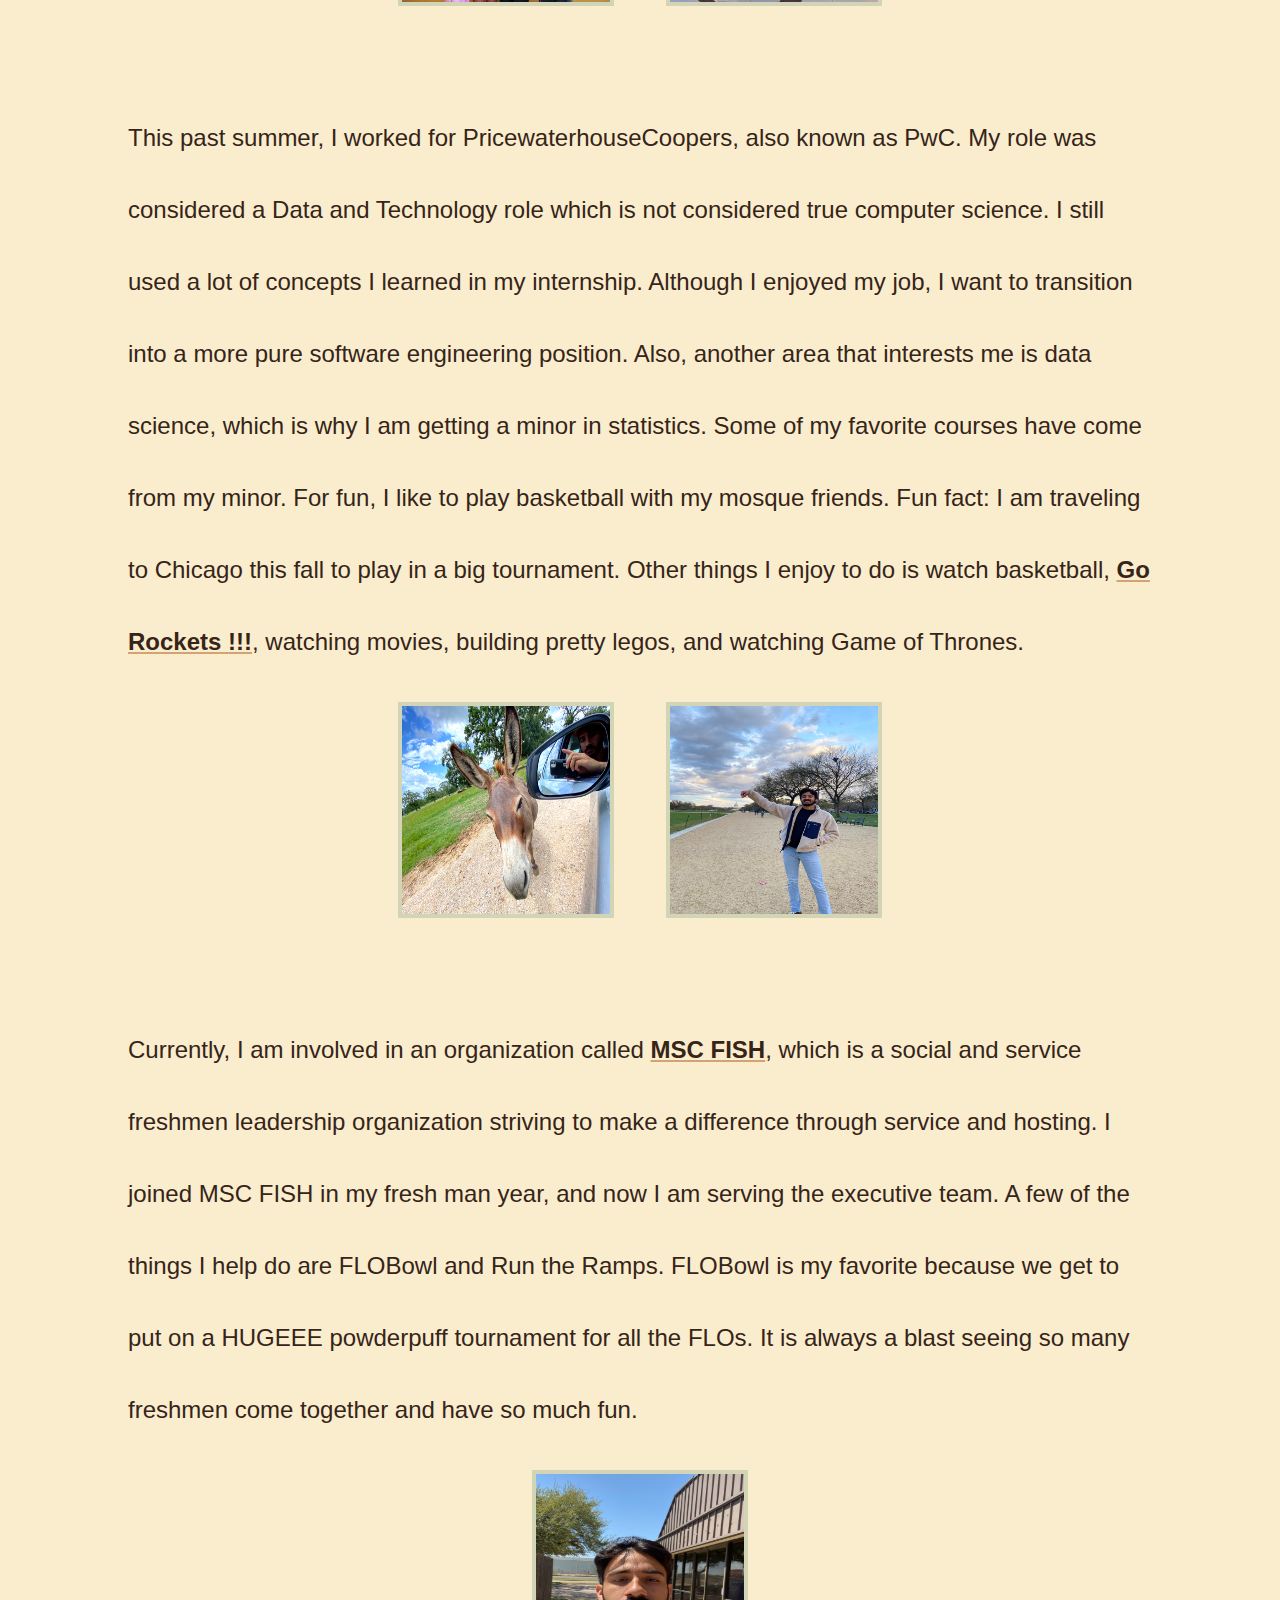
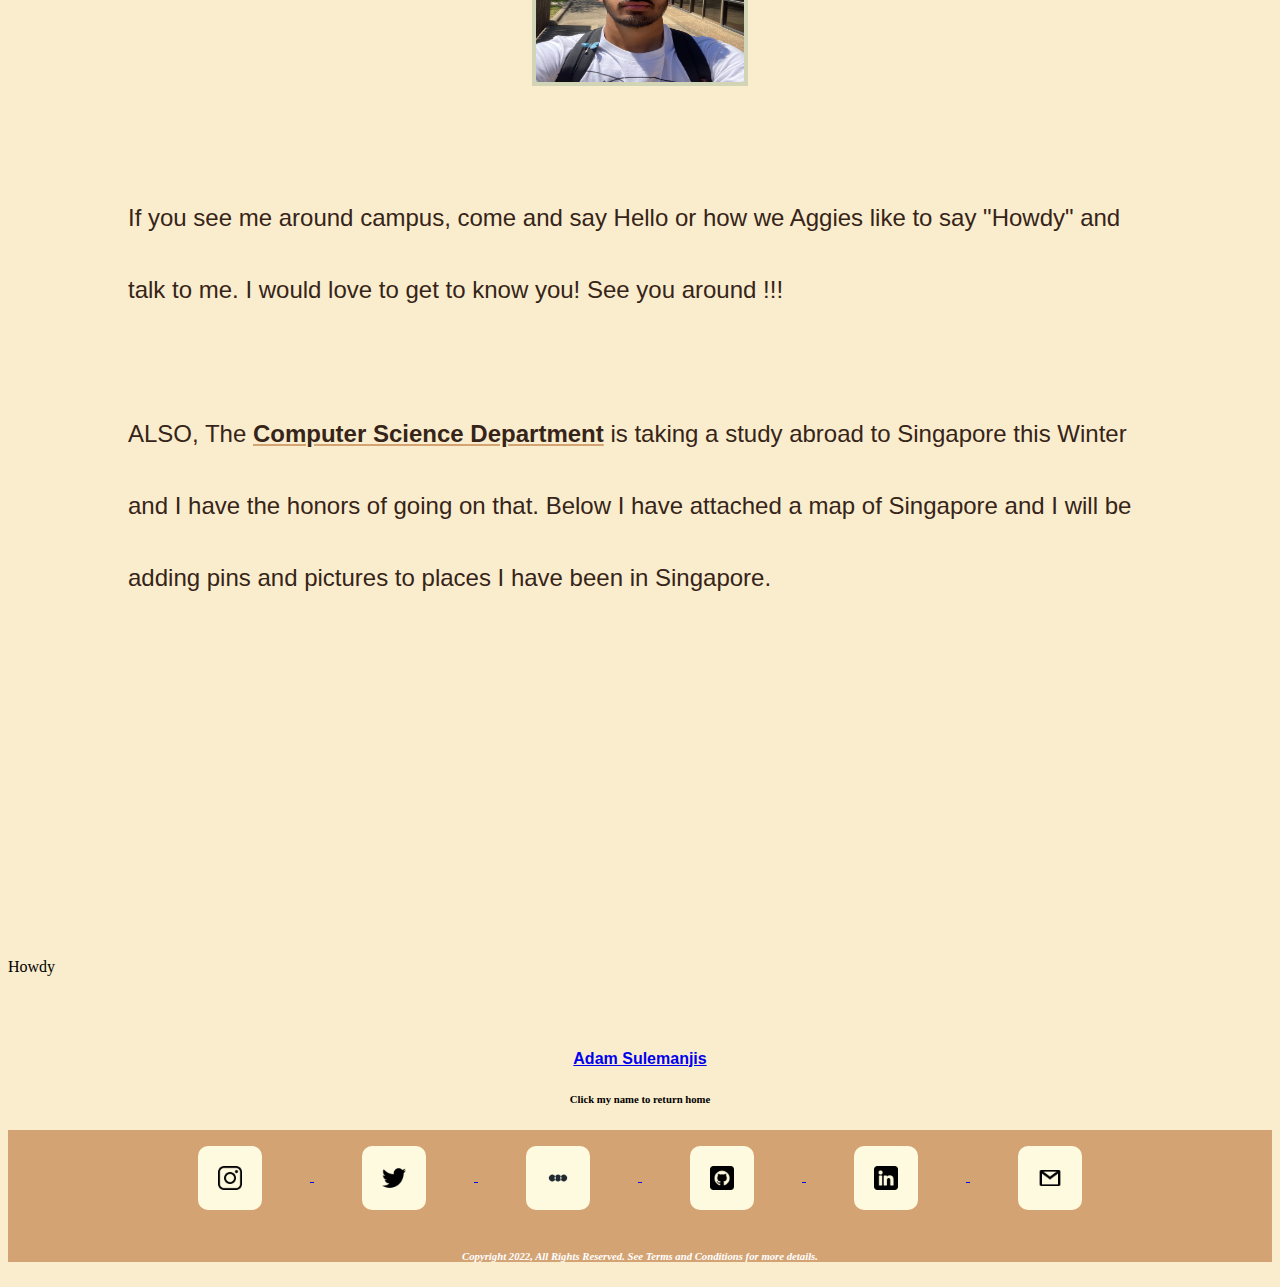
==== commit 9d6d11a3: "jame" ====
--- a/index.html
+++ b/index.html
@@ -11,7 +11,7 @@
                 <h1>Lebron James</h1>
             </div>
             <center>
-                <h5 class = "small-texts">LEBRON JAMESSSSSSS</h5>
+                <h5 class = "small-texts">LEBRON JAME</h5>
                 <audio controls autoplay>
                     <source src="jazz_music.mp3" type="audio/mp3">
                 </audio>
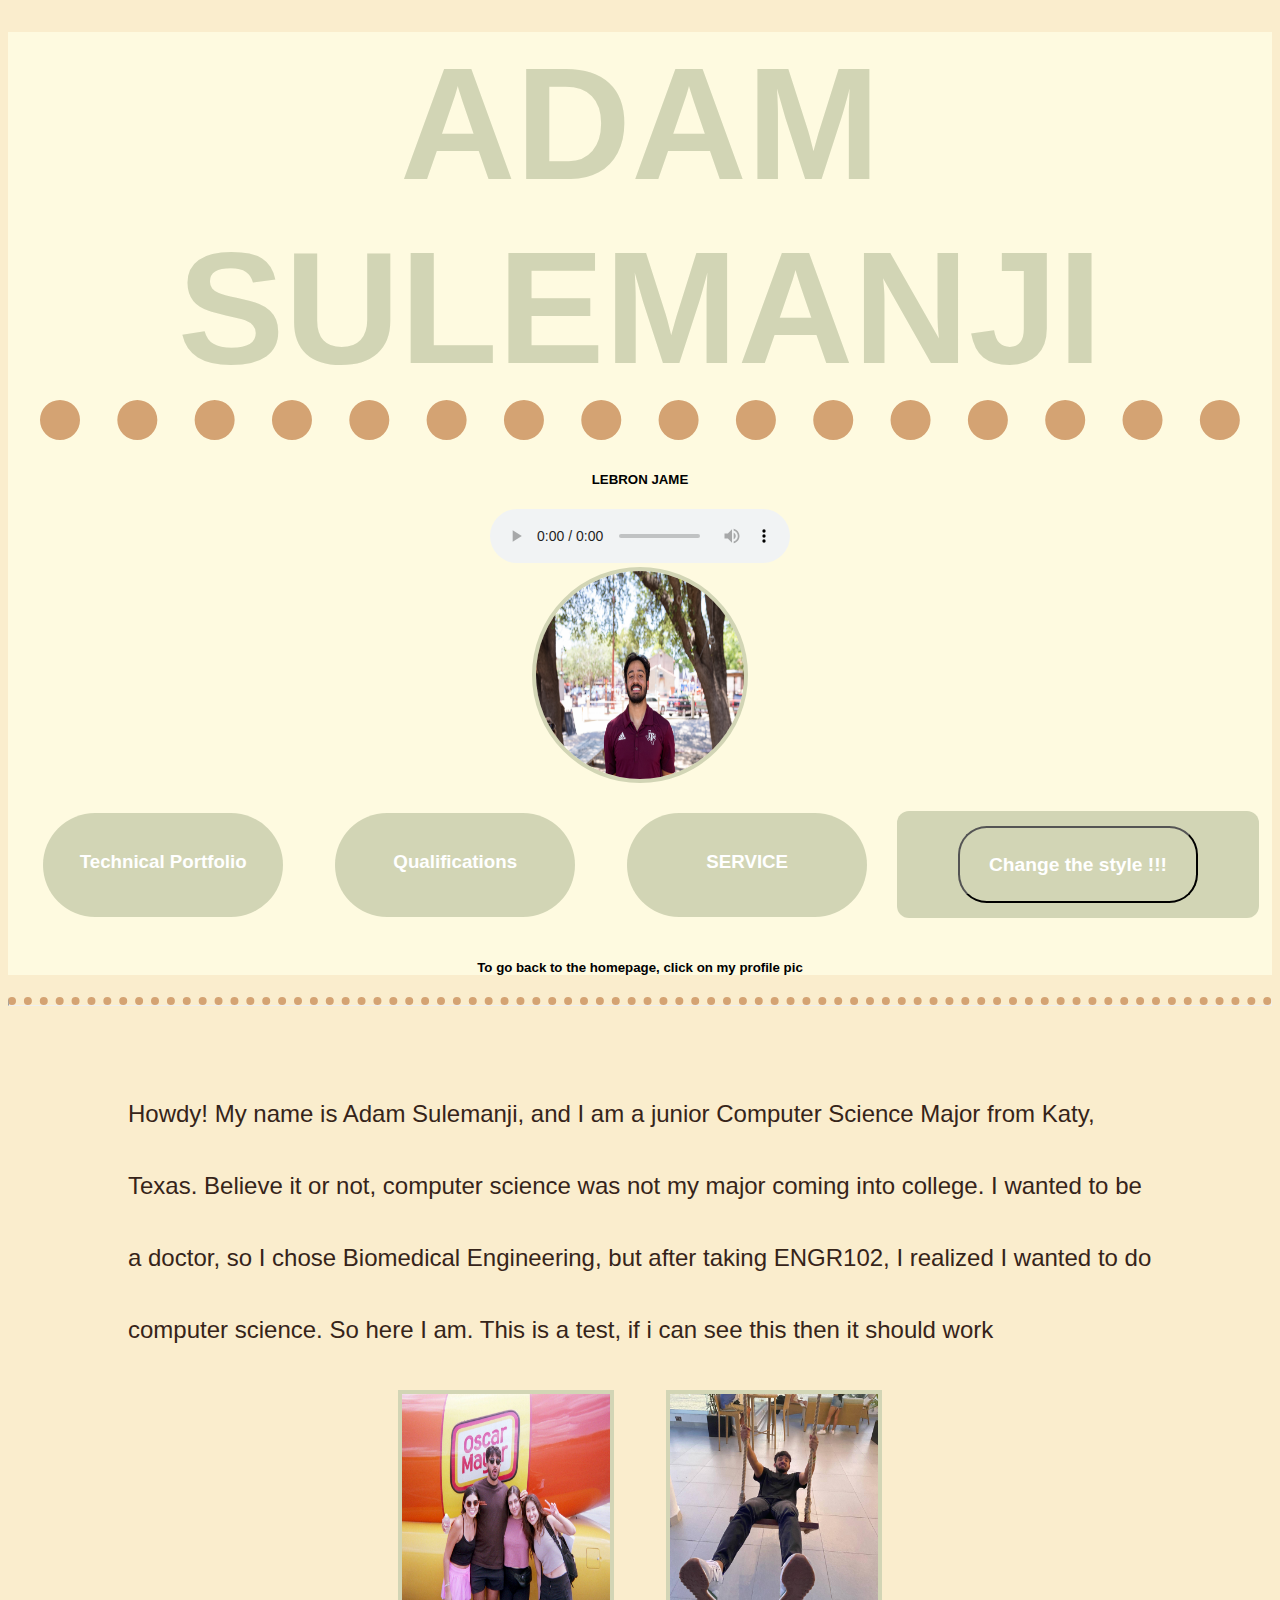
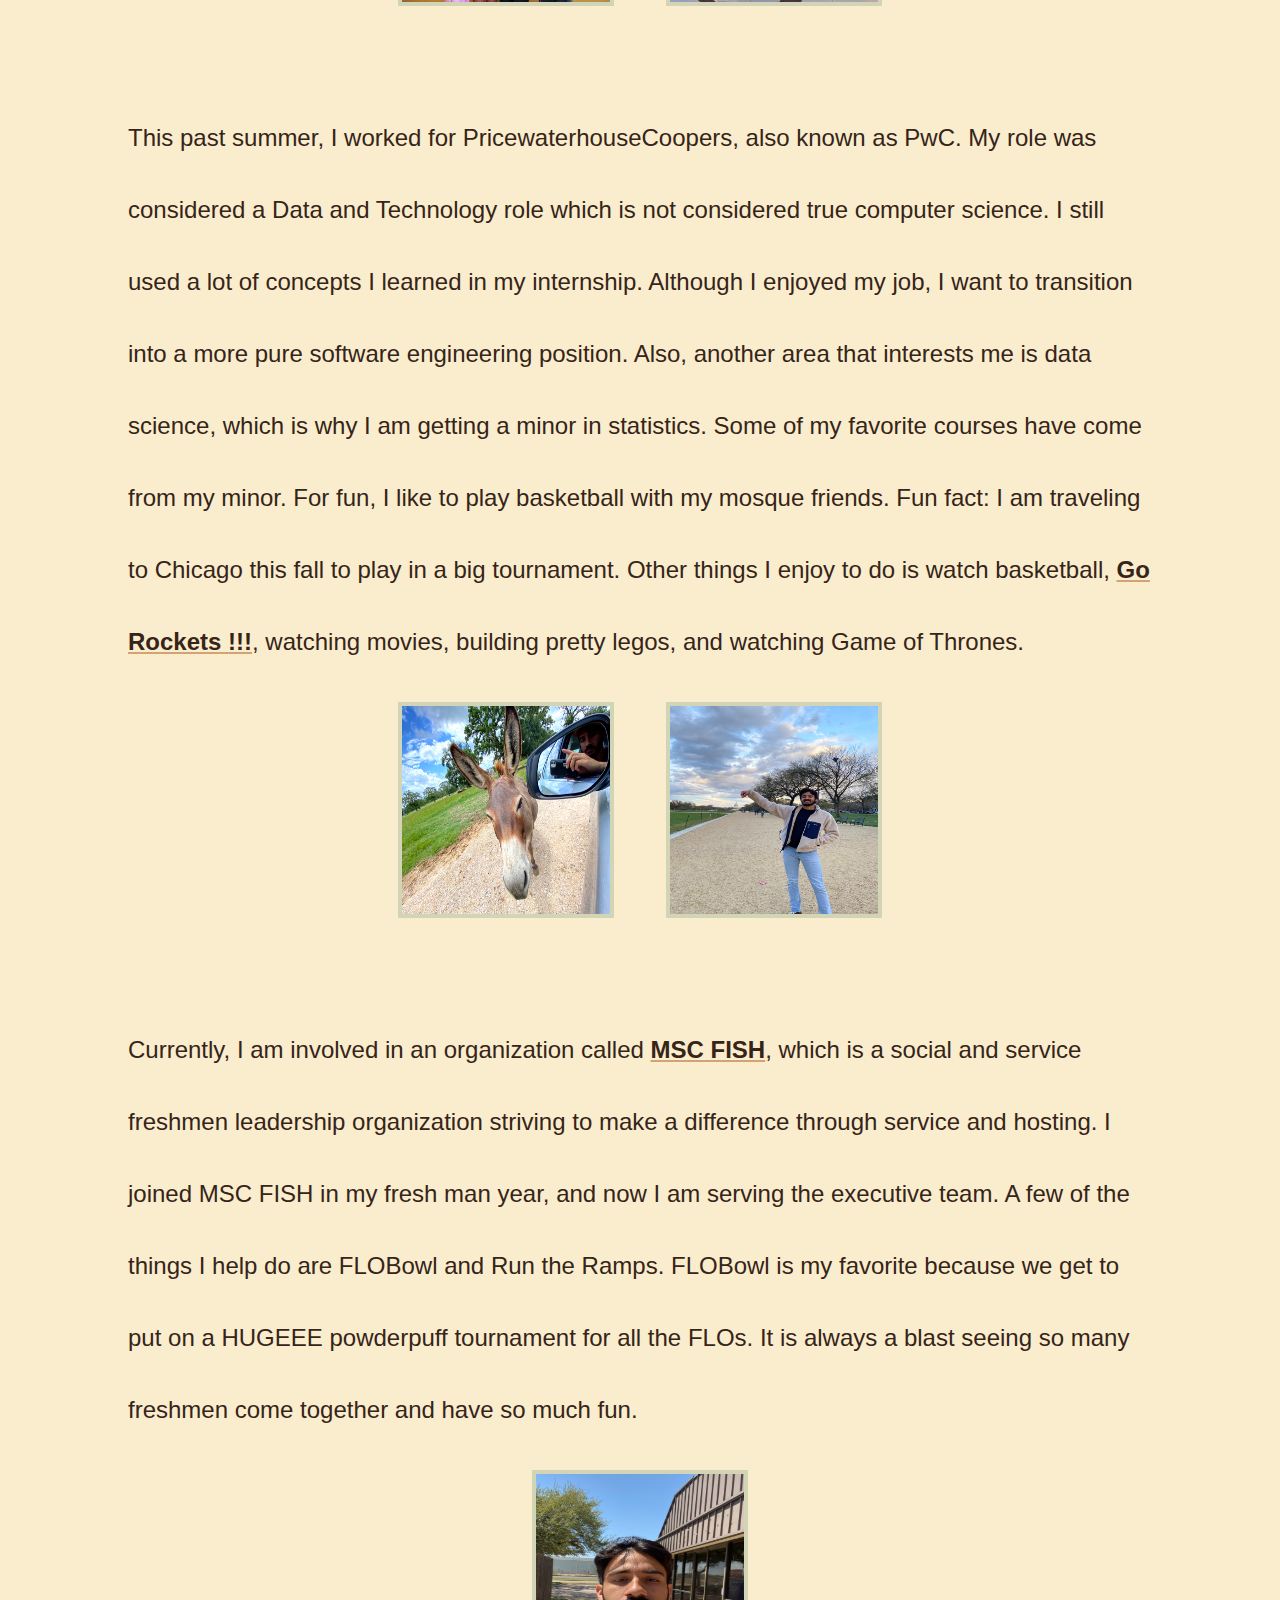
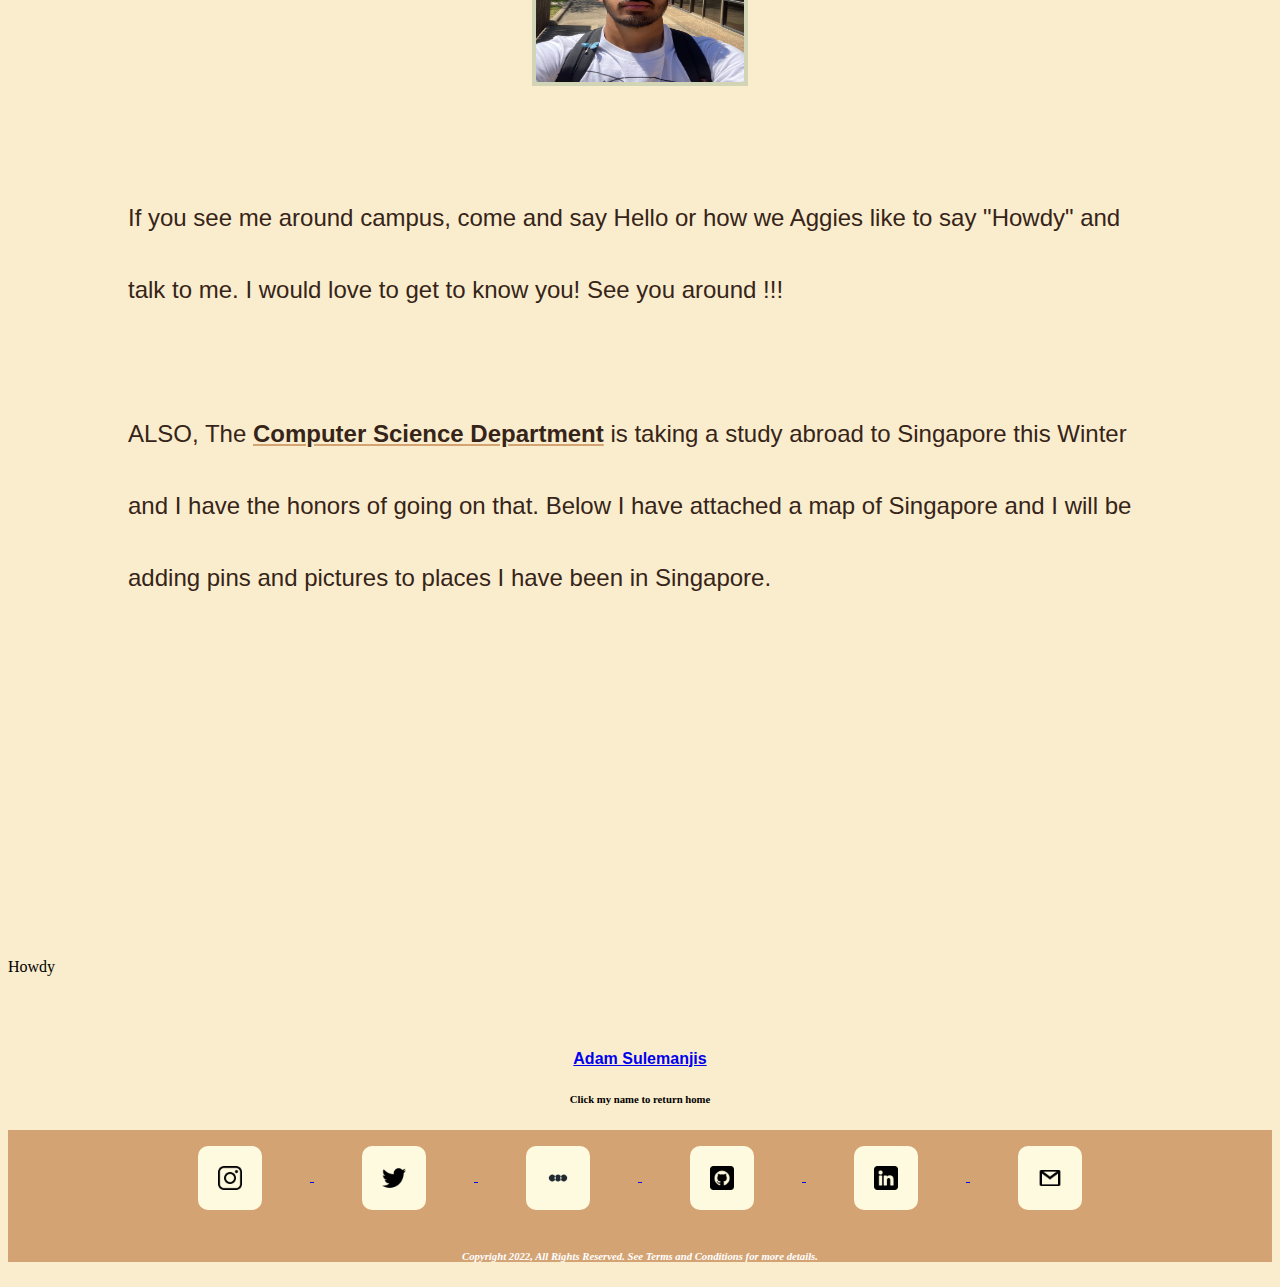
==== commit 7c71ce4a: "changing name" ====
--- a/index.html
+++ b/index.html
@@ -8,7 +8,7 @@
         <script src="functions.js"></script>
         <header id = "heads">
             <div class = "name">
-                <h1>Lebron James</h1>
+                <h1>Adam Sulemanji</h1>
             </div>
             <center>
                 <h5 class = "small-texts">LEBRON JAME</h5>
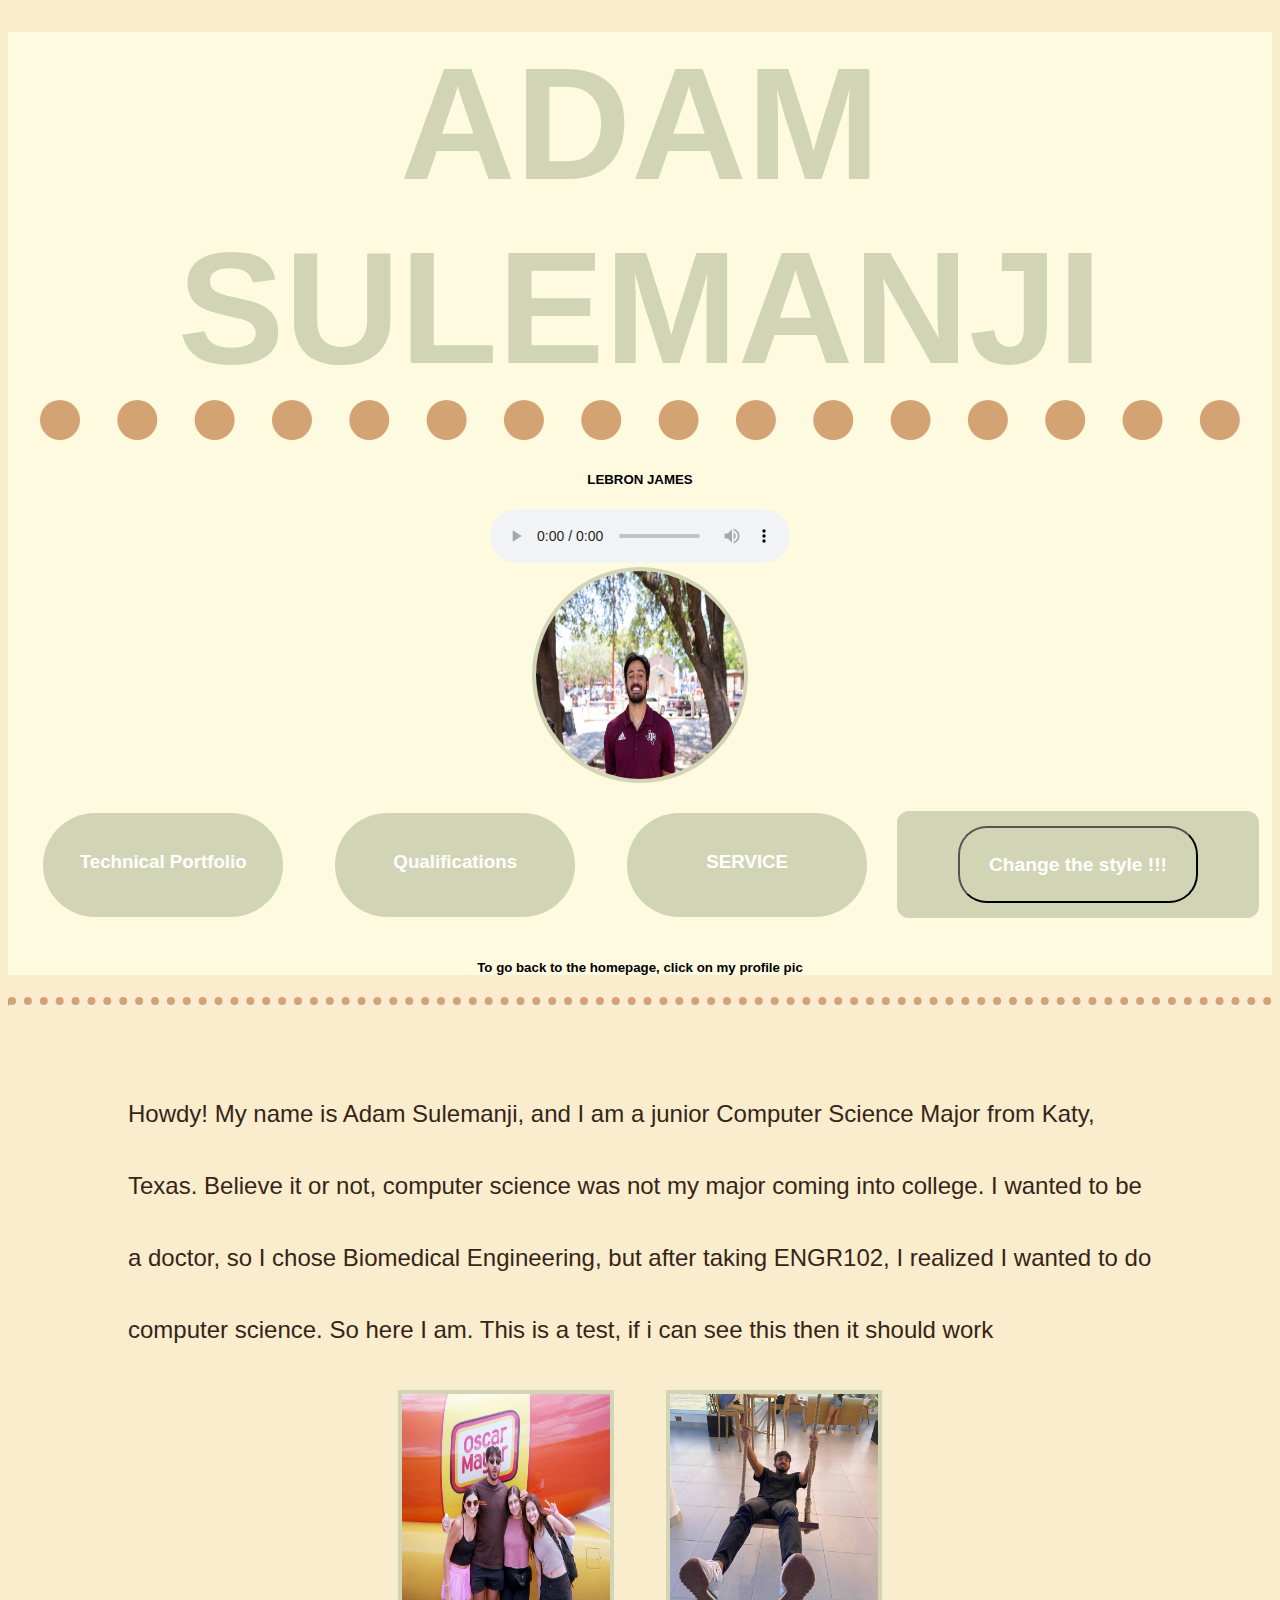
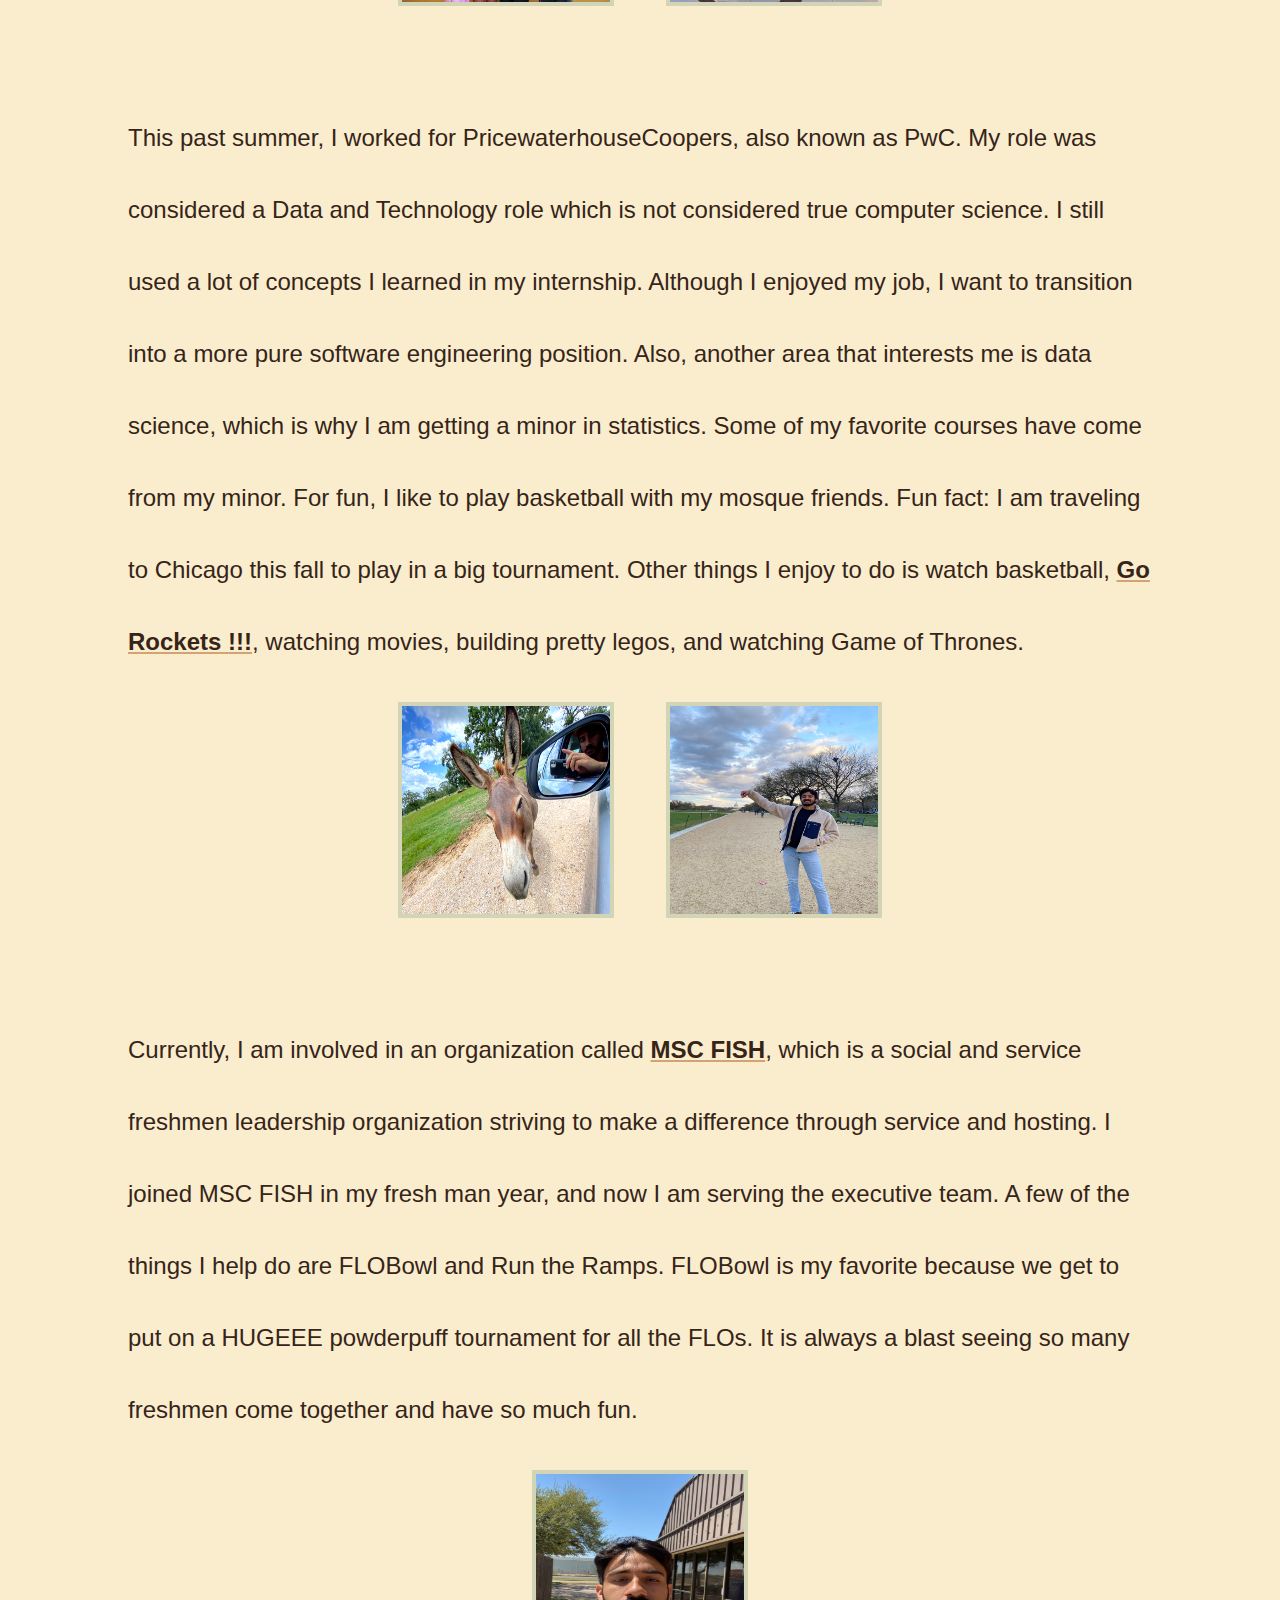
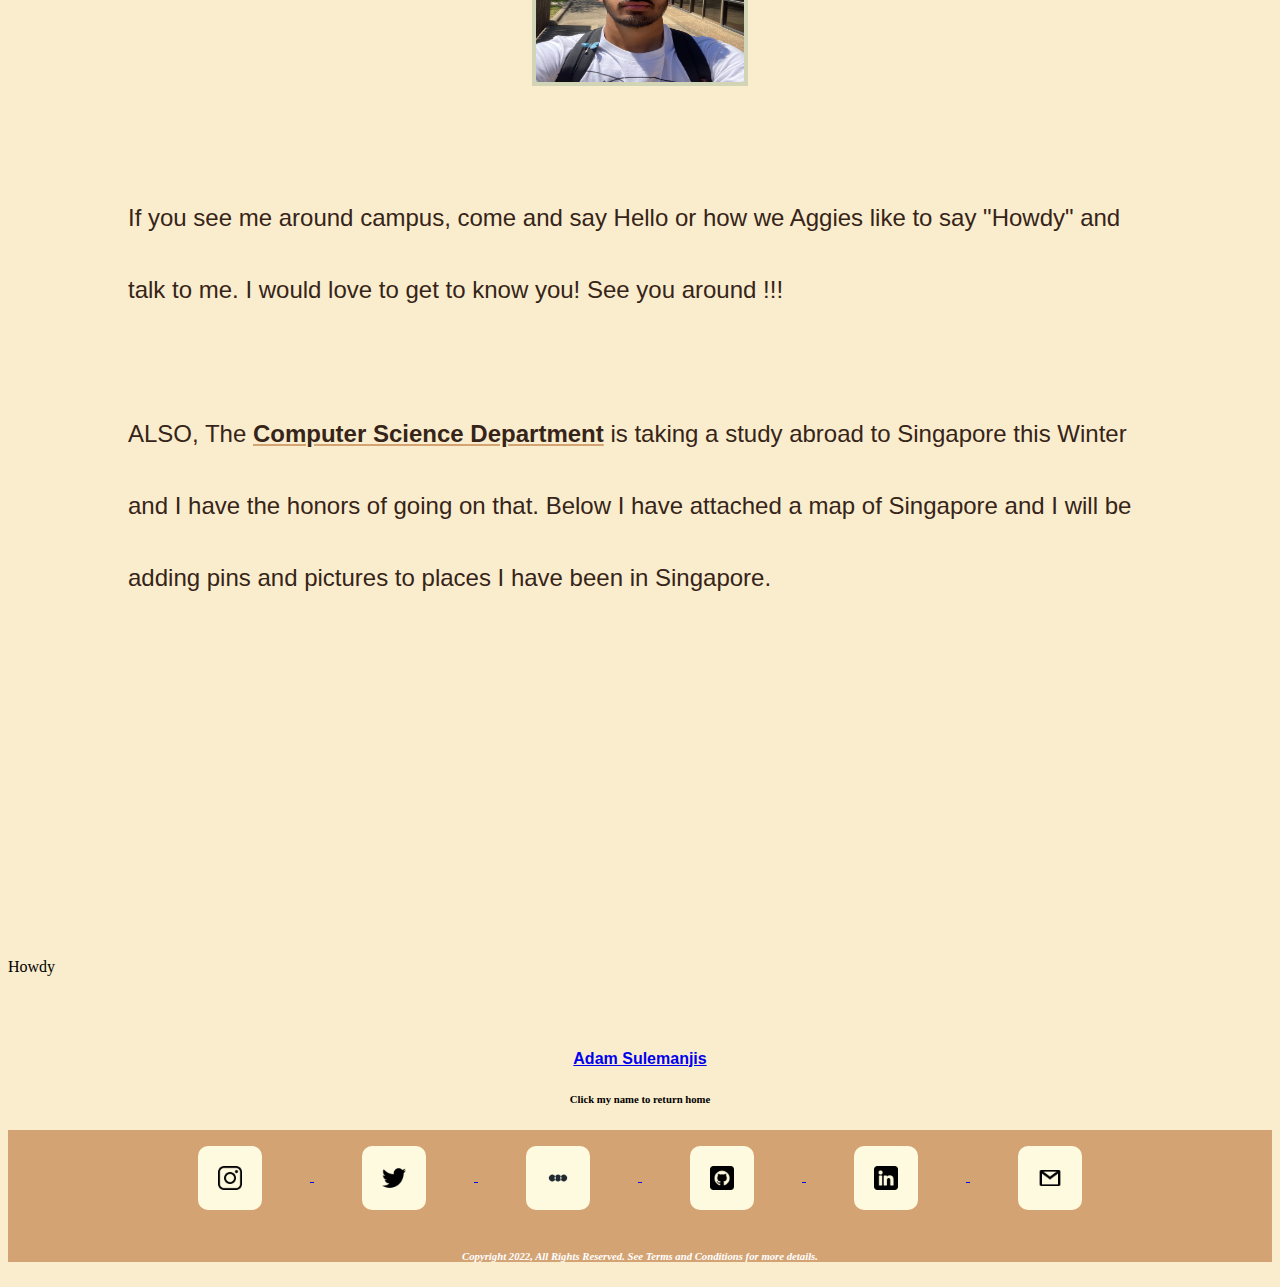
==== commit 58ecaa8f: "adding an S" ====
--- a/index.html
+++ b/index.html
@@ -11,7 +11,7 @@
                 <h1>Adam Sulemanji</h1>
             </div>
             <center>
-                <h5 class = "small-texts">LEBRON JAME</h5>
+                <h5 class = "small-texts">LEBRON JAMES</h5>
                 <audio controls autoplay>
                     <source src="jazz_music.mp3" type="audio/mp3">
                 </audio>
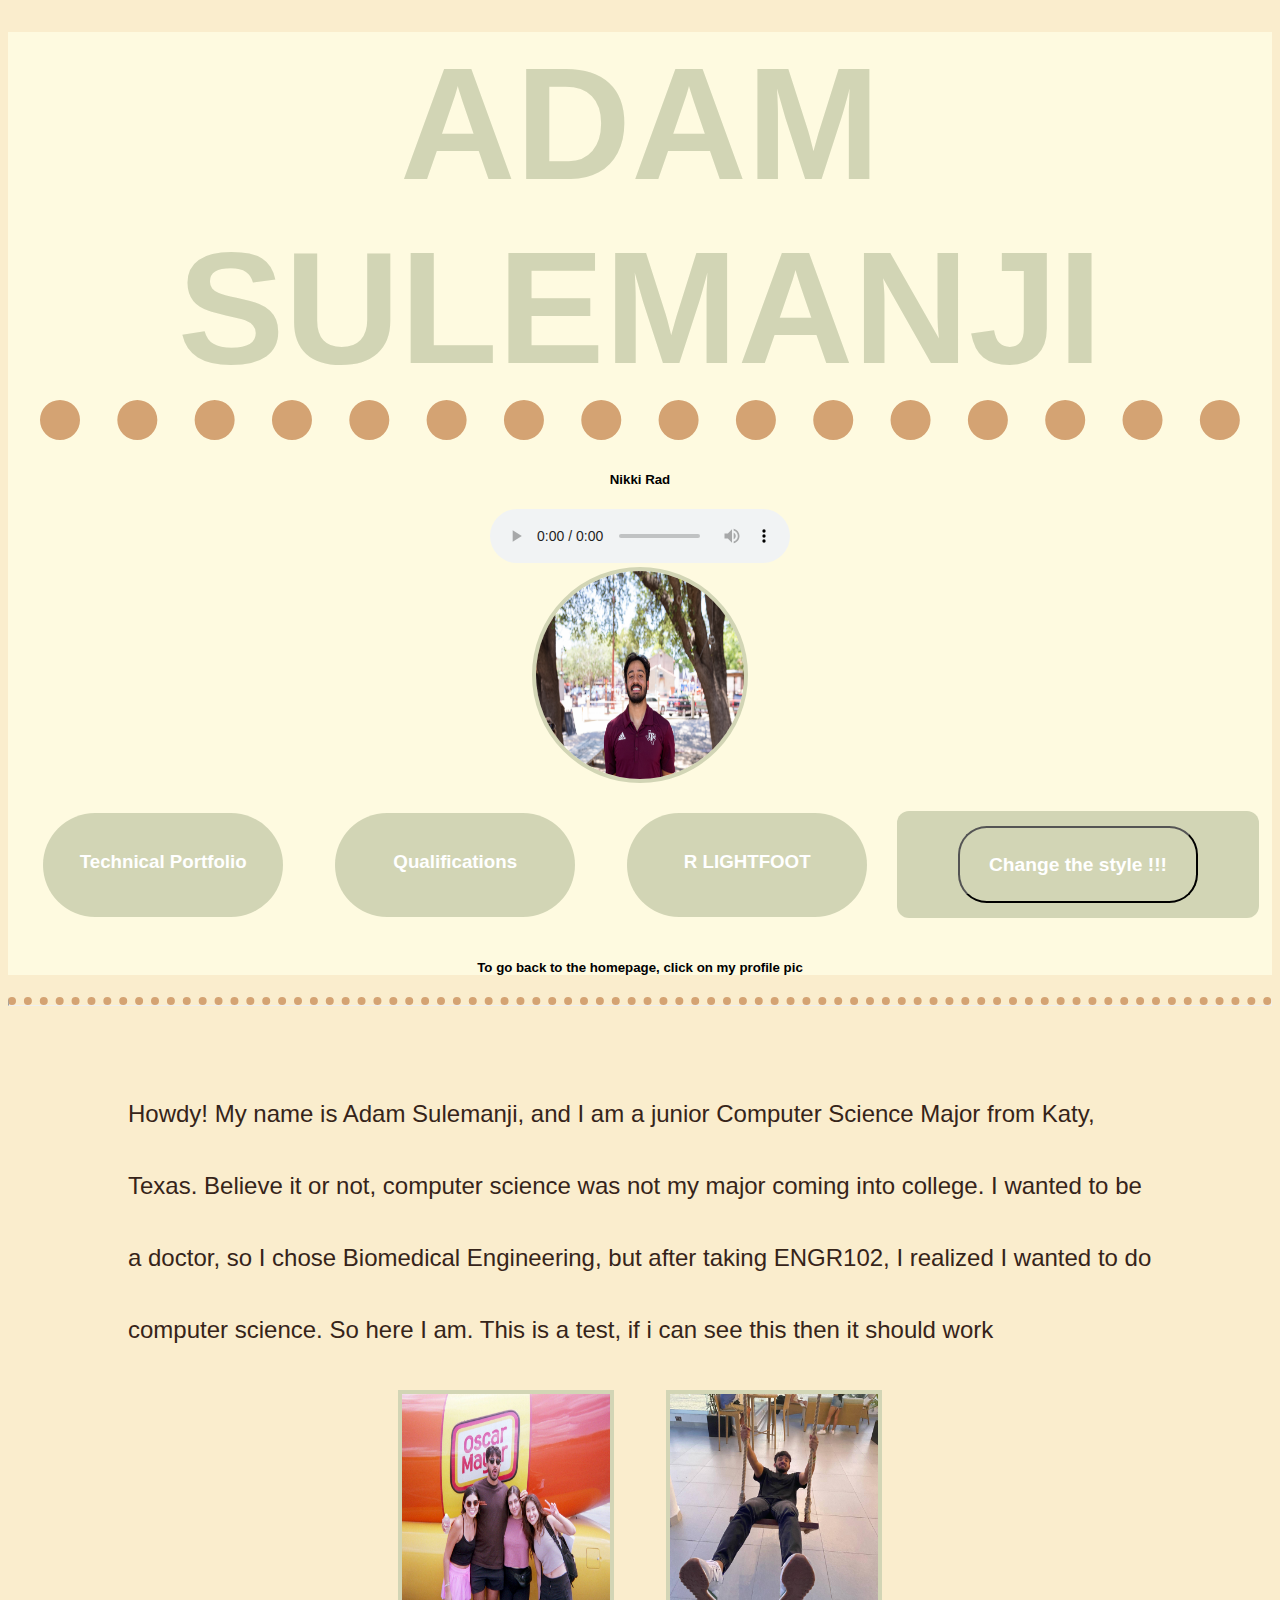
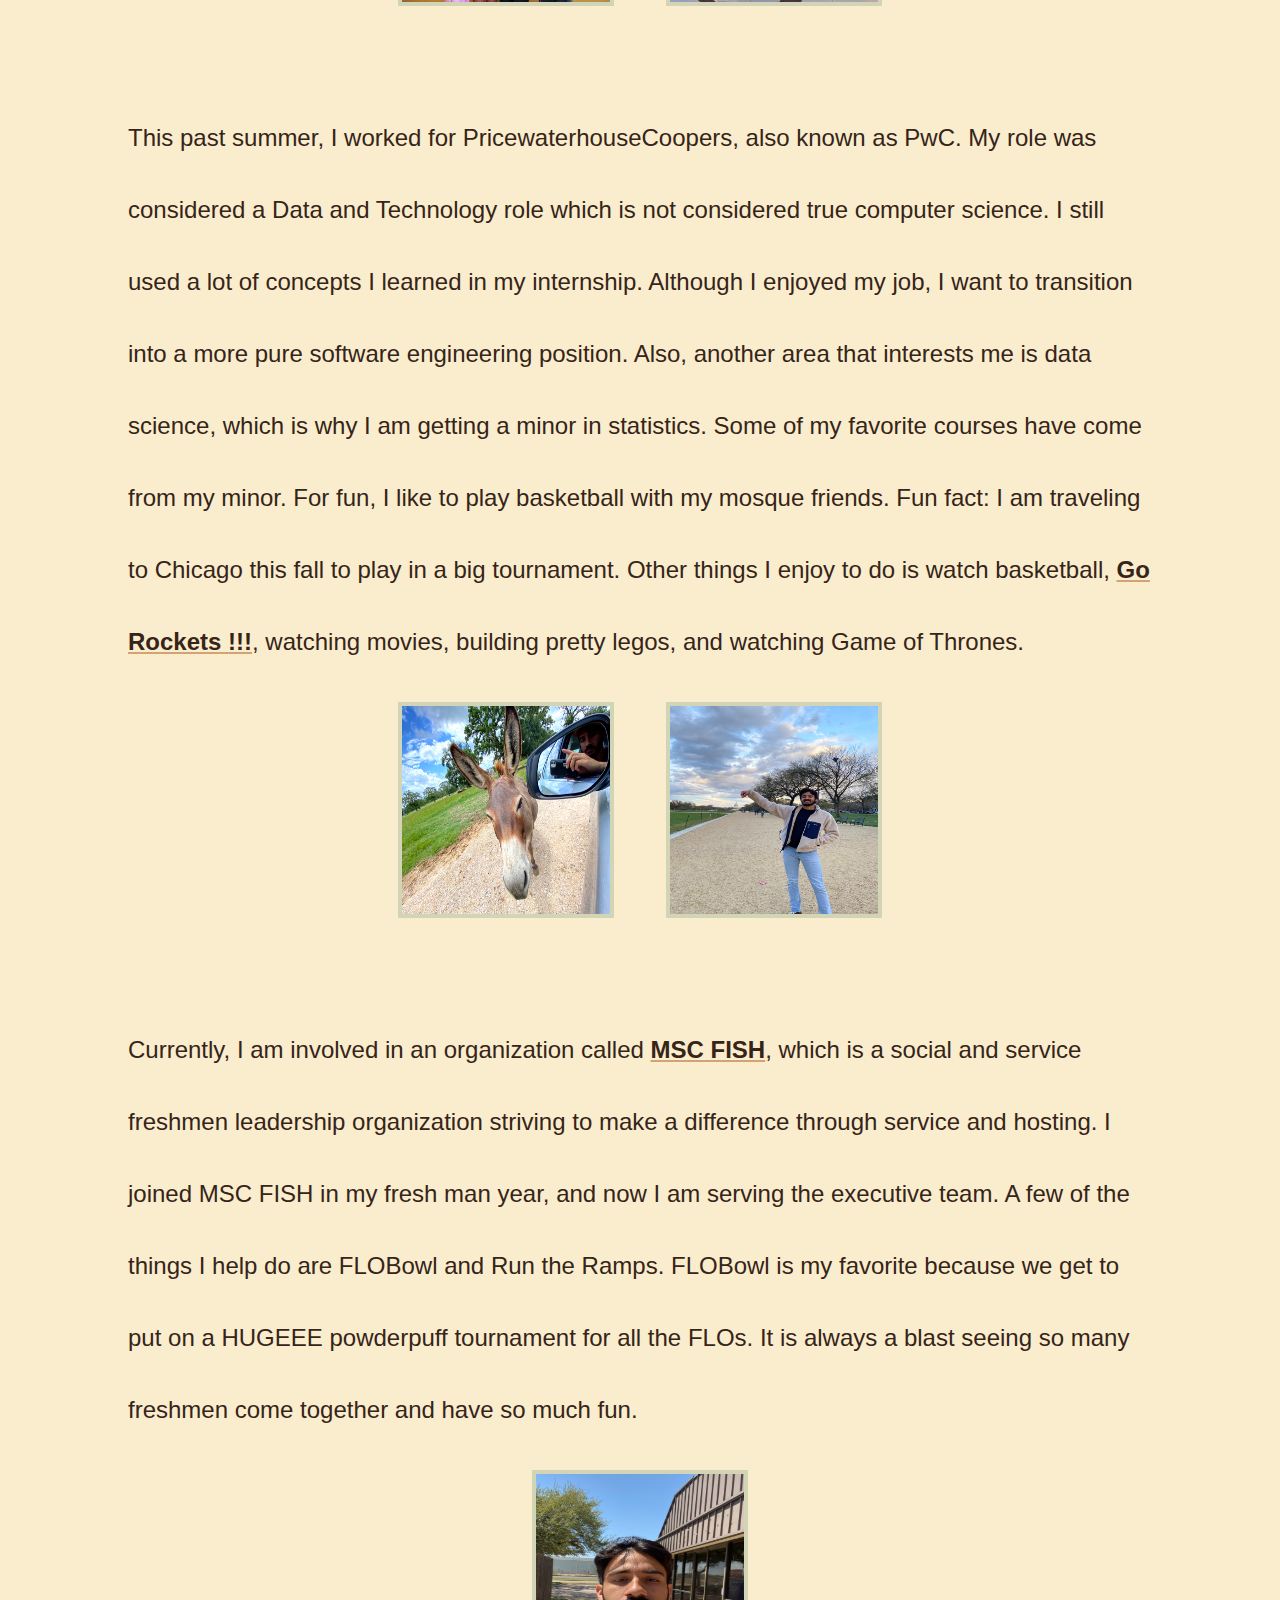
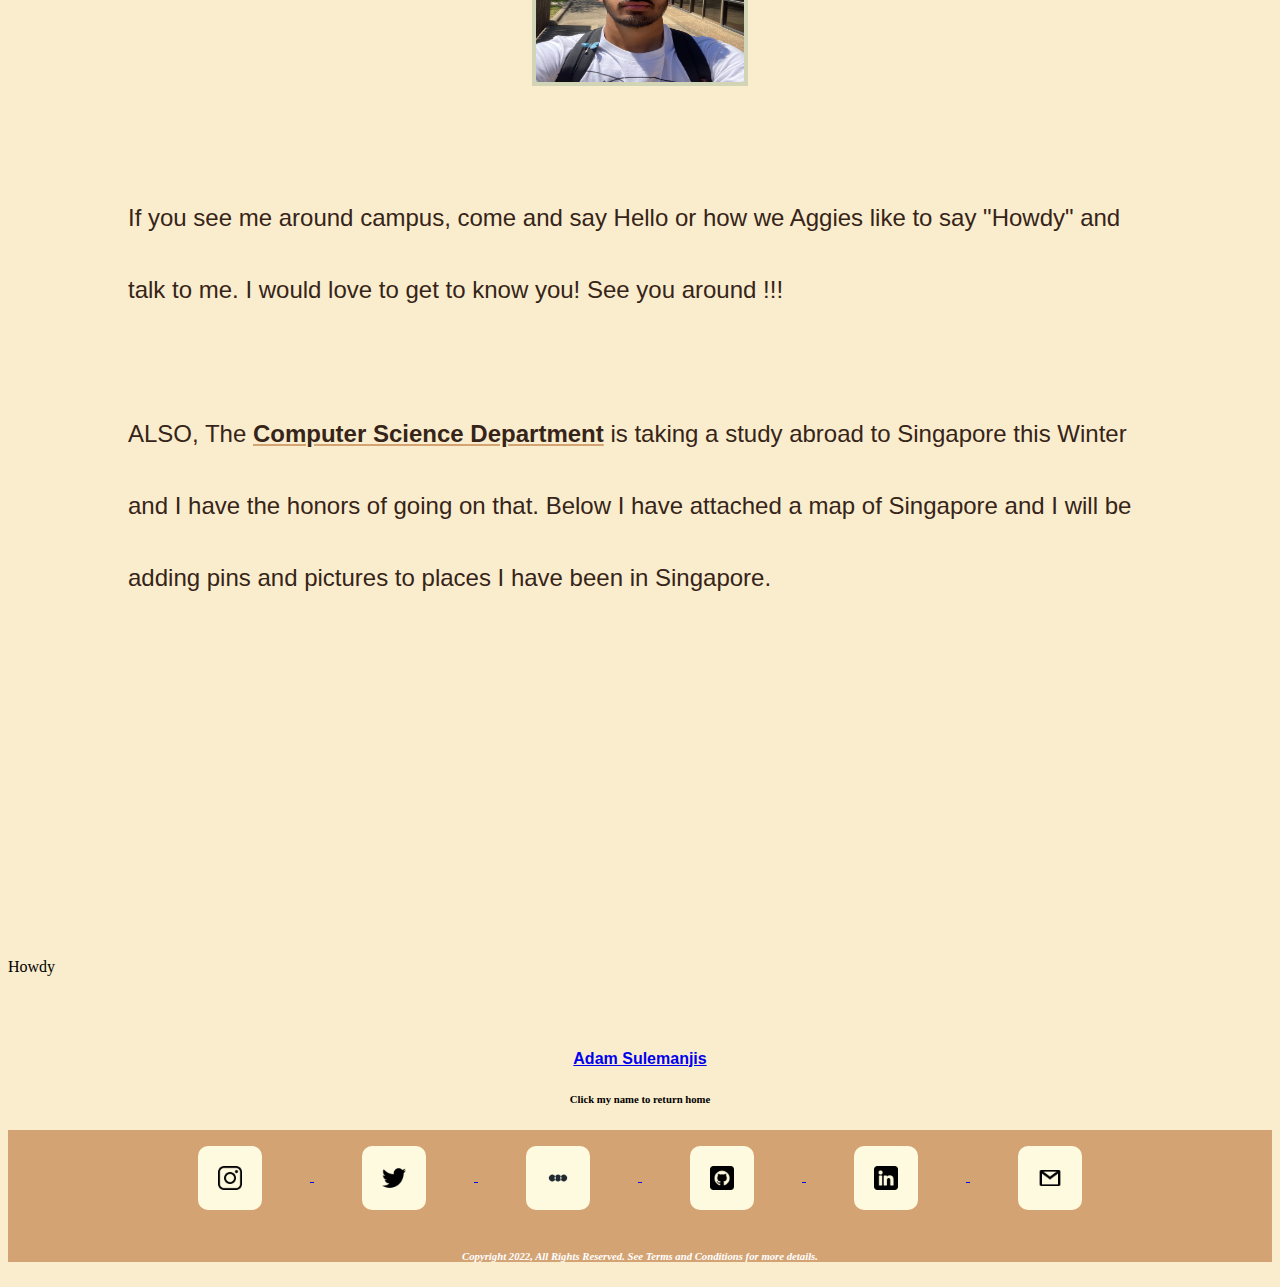
==== commit 41424760: "rlightfoot" ====
--- a/index.html
+++ b/index.html
@@ -11,7 +11,7 @@
                 <h1>Adam Sulemanji</h1>
             </div>
             <center>
-                <h5 class = "small-texts">LEBRON JAMES</h5>
+                <h5 class = "small-texts">Nikki Rad</h5>
                 <audio controls autoplay>
                     <source src="jazz_music.mp3" type="audio/mp3">
                 </audio>
@@ -35,7 +35,7 @@
                     </a>
                     <a href = "service.html">
                         <h3>
-                            SERVICE
+                            R LIGHTFOOT
                         </h3>
                     </a>
 
